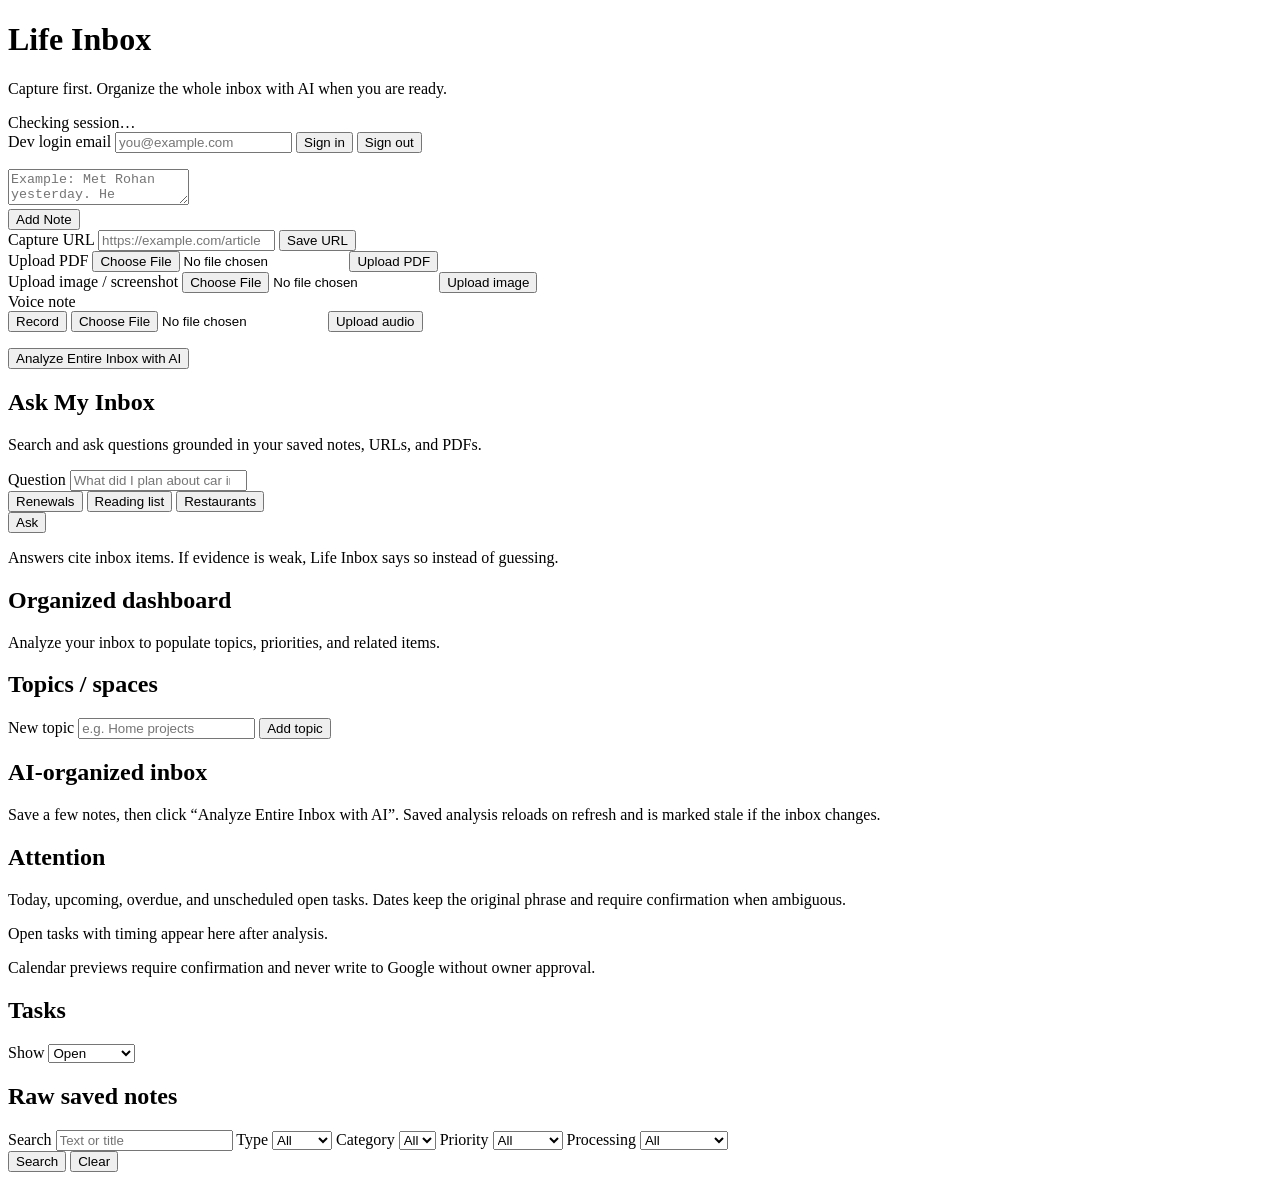
==== app/templates/index.html @ ea1e50b9 "Milestone 6: multi-user beta foundation with ownership and deploy docs Add users, session auth, owne" ====
<!doctype html>
<html>
<head>
  <meta charset="utf-8" />
  <meta name="viewport" content="width=device-width, initial-scale=1" />
  <title>Life Inbox</title>
  <link rel="stylesheet" href="/static/styles.css" />
</head>
<body>
  <div class="wrap">
    <h1>Life Inbox</h1>
    <p class="sub">Capture first. Organize the whole inbox with AI when you are ready.</p>
    <div class="auth-bar">
      <span id="authUser" class="muted">Checking session…</span>
      <form id="devLoginForm" class="auth-form" onsubmit="devLogin(event)">
        <label>
          Dev login email
          <input id="devLoginEmail" type="email" maxlength="200" placeholder="you@example.com" required />
        </label>
        <button type="submit" class="secondary">Sign in</button>
        <button type="button" class="secondary" onclick="logoutSession()">Sign out</button>
      </form>
      <p id="authStatus" class="status muted" role="status" aria-live="polite"></p>
    </div>

    <textarea id="noteText" placeholder="Example: Met Rohan yesterday. He recommended Atomic Habits. Need to order it this weekend. Also ask him about that Gurgaon restaurant."></textarea>
    <br />
    <button id="addNoteButton" type="button" onclick="addNote()">Add Note</button>
    <div class="url-capture">
      <label for="urlText">Capture URL</label>
      <input id="urlText" type="url" maxlength="2000" placeholder="https://example.com/article" />
      <button id="addUrlButton" type="button" class="secondary" onclick="addUrl()">Save URL</button>
    </div>
    <div class="pdf-capture">
      <label for="pdfFile">Upload PDF</label>
      <input id="pdfFile" type="file" accept="application/pdf,.pdf" />
      <button id="addPdfButton" type="button" class="secondary" onclick="addPdf()">Upload PDF</button>
    </div>
    <div class="image-capture">
      <label for="imageFile">Upload image / screenshot</label>
      <input id="imageFile" type="file" accept="image/png,image/jpeg,image/webp,image/gif,.png,.jpg,.jpeg,.webp,.gif" />
      <button id="addImageButton" type="button" class="secondary" onclick="addImage()">Upload image</button>
    </div>
    <div class="voice-capture">
      <label for="voiceFile">Voice note</label>
      <div class="voice-actions">
        <button id="recordVoiceButton" type="button" class="secondary" onclick="toggleVoiceRecording()">Record</button>
        <input id="voiceFile" type="file" accept="audio/*,video/webm,.webm,.wav,.mp3,.m4a,.ogg" />
        <button id="addVoiceButton" type="button" class="secondary" onclick="addVoice()">Upload audio</button>
      </div>
      <p id="voiceStatus" class="status muted" role="status" aria-live="polite"></p>
    </div>
    <button id="analyzeButton" type="button" class="secondary" onclick="analyzeInbox()">Analyze Entire Inbox with AI</button>
    <p id="noteStatus" class="status muted" role="status" aria-live="polite"></p>

    <h2>Ask My Inbox</h2>
    <p class="sub">Search and ask questions grounded in your saved notes, URLs, and PDFs.</p>
    <form id="askForm" class="ask-form" onsubmit="askInbox(event)">
      <label>
        Question
        <input id="askQuestion" type="search" maxlength="500" placeholder="What did I plan about car insurance?" required />
      </label>
      <div class="ask-examples">
        <button type="button" class="secondary" onclick="fillAskExample('What deadlines or renewals did I mention?')">Renewals</button>
        <button type="button" class="secondary" onclick="fillAskExample('What books or articles should I read?')">Reading list</button>
        <button type="button" class="secondary" onclick="fillAskExample('What restaurant recommendations do I have?')">Restaurants</button>
      </div>
      <button type="submit" id="askButton">Ask</button>
    </form>
    <p id="askStatus" class="status muted" role="status" aria-live="polite"></p>
    <div id="askOutput" class="panel ask-output">
      <span class="muted">Answers cite inbox items. If evidence is weak, Life Inbox says so instead of guessing.</span>
    </div>

    <h2>Organized dashboard</h2>
    <p id="dashboardStatus" class="status muted" role="status" aria-live="polite"></p>
    <div id="dashboard" class="dashboard">
      <span class="muted">Analyze your inbox to populate topics, priorities, and related items.</span>
    </div>

    <h2>Topics / spaces</h2>
    <form id="topicForm" class="topic-form" onsubmit="createTopic(event)">
      <label>
        New topic
        <input id="topicName" maxlength="80" placeholder="e.g. Home projects" required />
      </label>
      <button type="submit">Add topic</button>
    </form>
    <p id="topicStatus" class="status muted" role="status" aria-live="polite"></p>
    <div id="topics"></div>

    <h2>AI-organized inbox</h2>
    <p id="analysisStatus" class="status muted" role="status" aria-live="polite"></p>
    <div id="aiOutput" class="panel">
      <span class="muted">Save a few notes, then click “Analyze Entire Inbox with AI”. Saved analysis reloads on refresh and is marked stale if the inbox changes.</span>
    </div>

    <h2>Attention</h2>
    <p class="sub">Today, upcoming, overdue, and unscheduled open tasks. Dates keep the original phrase and require confirmation when ambiguous.</p>
    <p id="briefingStatus" class="status muted" role="status" aria-live="polite"></p>
    <div id="briefing" class="panel">
      <span class="muted">Open tasks with timing appear here after analysis.</span>
    </div>
    <div id="attention" class="dashboard"></div>
    <p id="calendarStatus" class="status muted" role="status" aria-live="polite"></p>
    <div id="calendarPreview" class="panel">
      <span class="muted">Calendar previews require confirmation and never write to Google without owner approval.</span>
    </div>

    <h2>Tasks</h2>
    <div class="task-toolbar">
      <label for="taskStatusFilter">Show</label>
      <select id="taskStatusFilter" onchange="changeTaskStatusFilter()">
        <option value="open">Open</option>
        <option value="completed">Completed</option>
        <option value="dismissed">Dismissed</option>
      </select>
    </div>
    <p id="taskStatus" class="status muted" role="status" aria-live="polite"></p>
    <div id="tasks"></div>

    <h2>Raw saved notes</h2>
    <form id="itemSearchForm" class="search-toolbar" onsubmit="applyItemFilters(event)">
      <label>
        Search
        <input id="itemSearch" type="search" maxlength="200" placeholder="Text or title" />
      </label>
      <label>
        Type
        <select id="itemTypeFilter">
          <option value="">All</option>
          <option value="text">Text</option>
          <option value="url">URL</option>
          <option value="pdf">PDF</option>
          <option value="image">Image</option>
          <option value="voice">Voice</option>
        </select>
      </label>
      <label>
        Category
        <select id="categoryFilter">
          <option value="">All</option>
        </select>
      </label>
      <label>
        Priority
        <select id="priorityFilter">
          <option value="">All</option>
          <option value="High">High</option>
          <option value="Medium">Medium</option>
          <option value="Low">Low</option>
        </select>
      </label>
      <label>
        Processing
        <select id="processingStatusFilter">
          <option value="">All</option>
          <option value="ready">Ready</option>
          <option value="processing">Processing</option>
          <option value="failed">Failed</option>
        </select>
      </label>
      <div class="search-actions">
        <button type="submit">Search</button>
        <button type="button" class="secondary" onclick="clearItemFilters()">Clear</button>
      </div>
    </form>
    <p id="searchStatus" class="status muted" role="status" aria-live="polite"></p>
    <div id="notes"></div>
  </div>

  <script src="/static/app.js"></script>
</body>
</html>
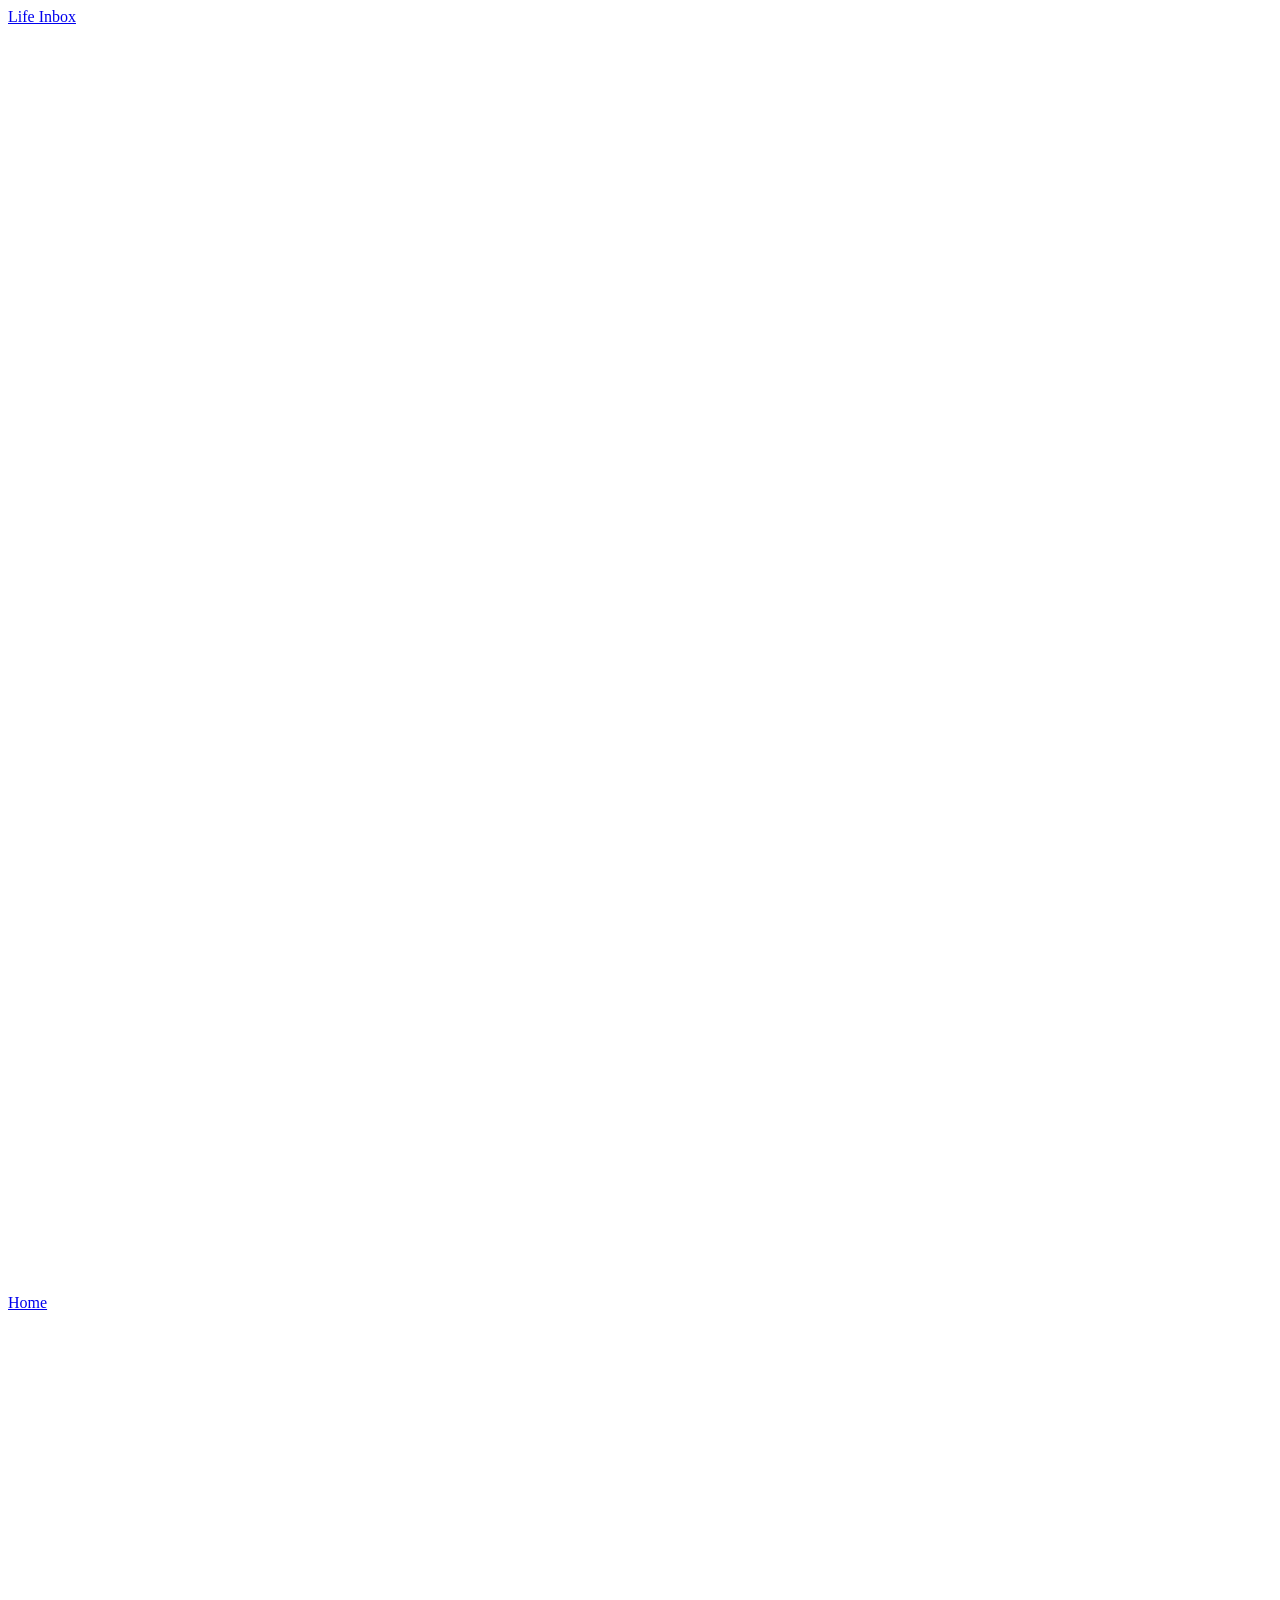
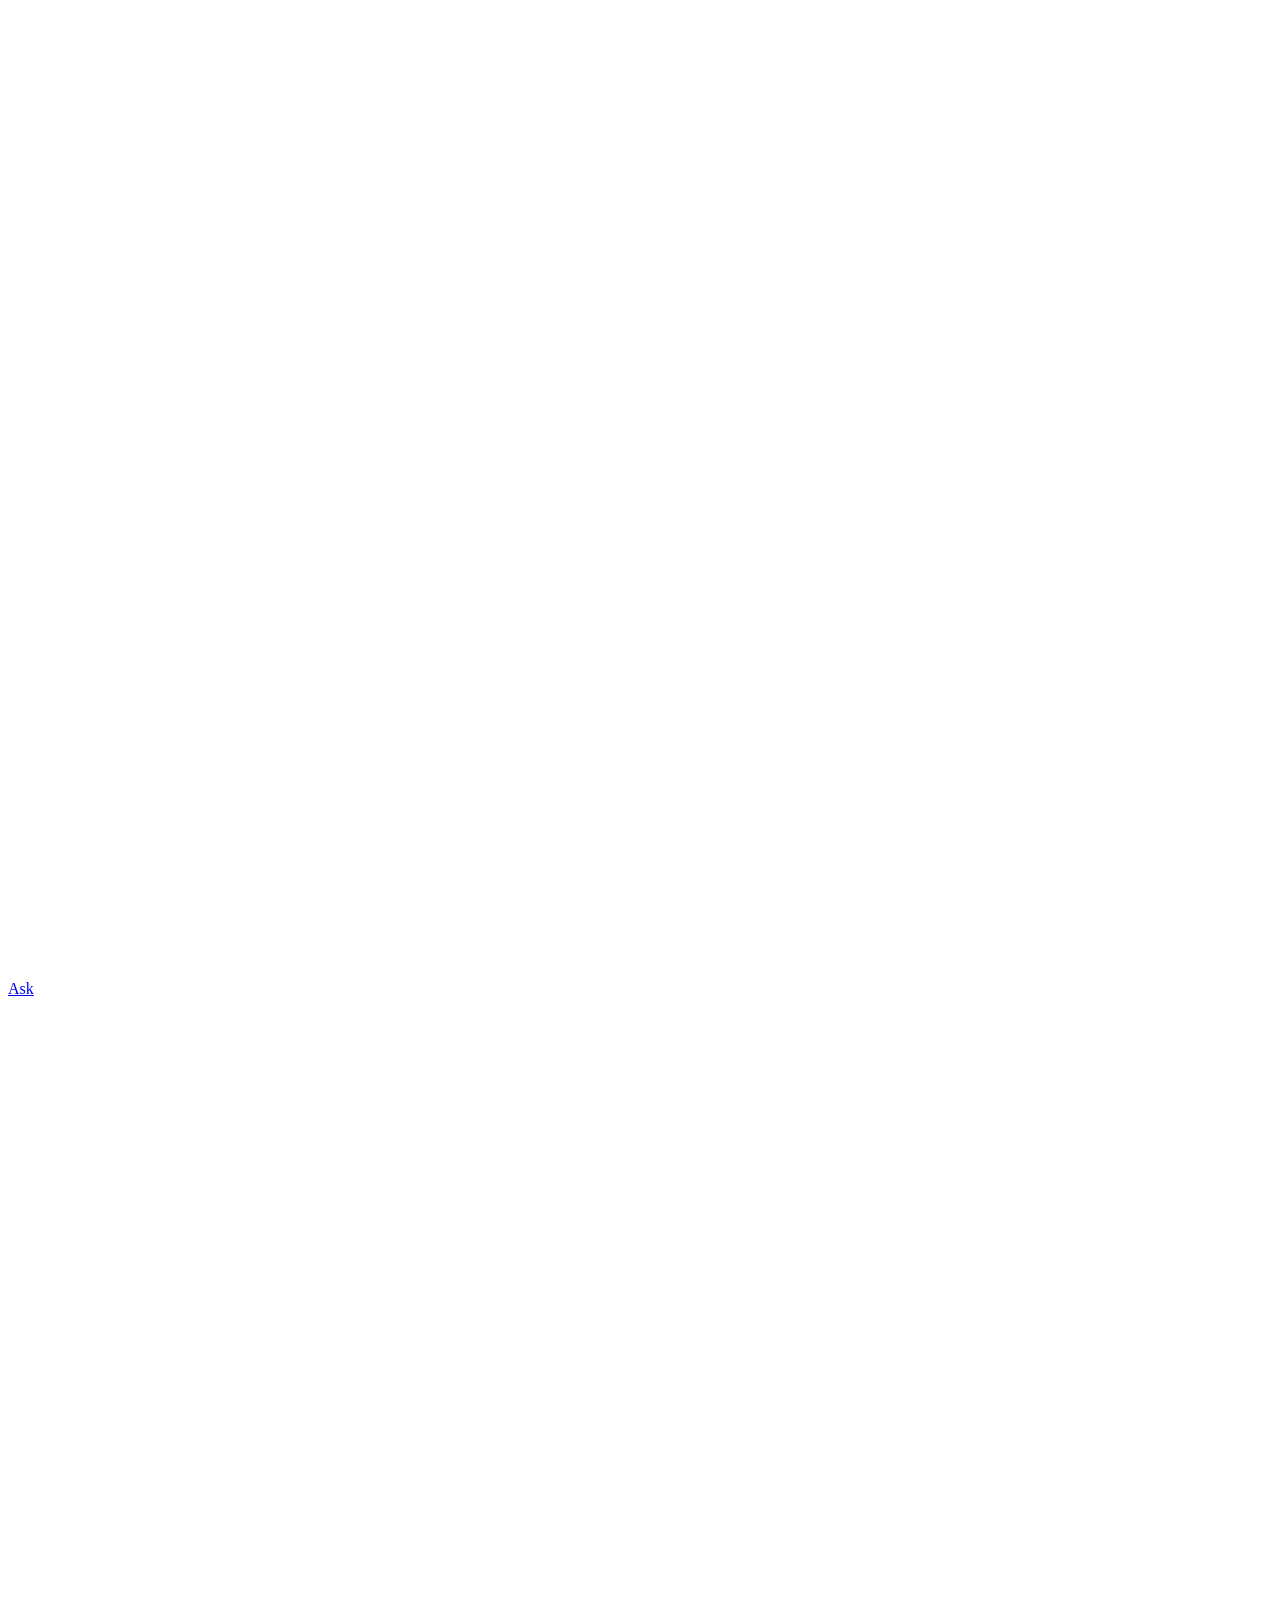
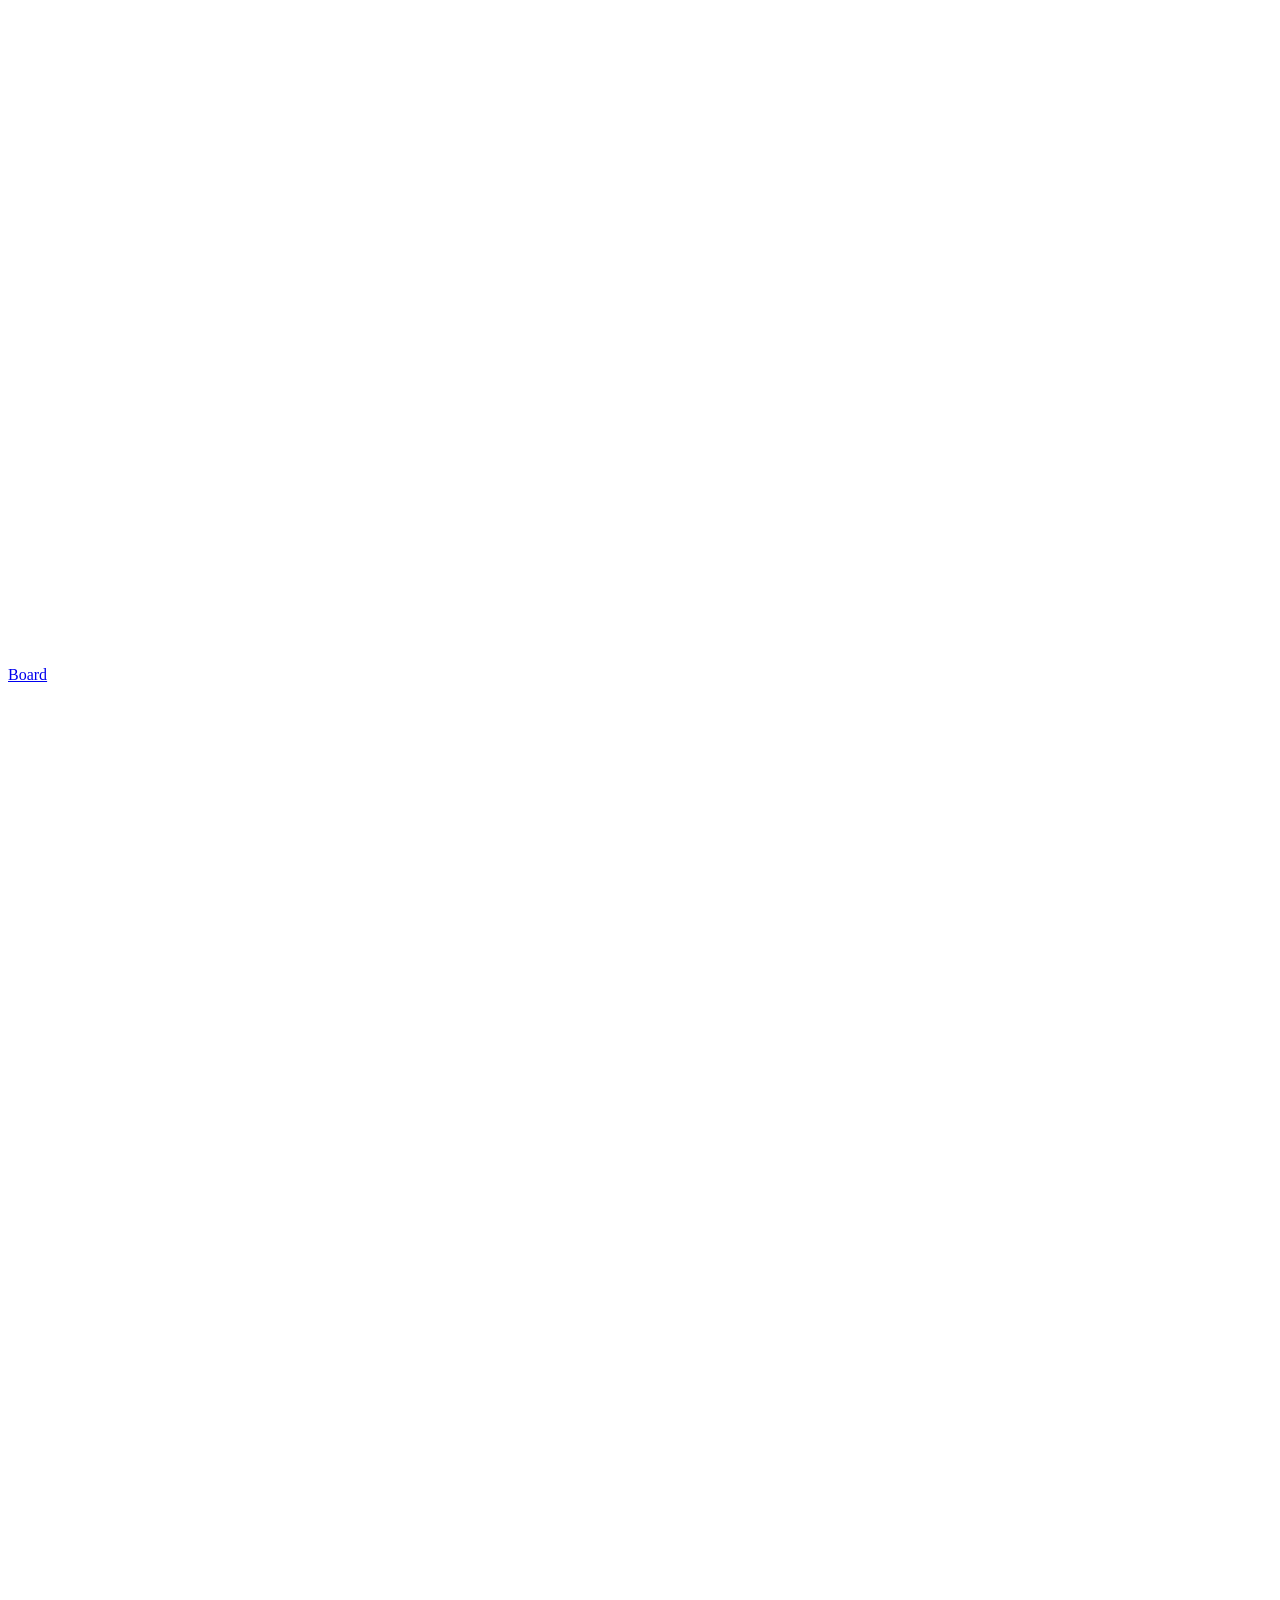
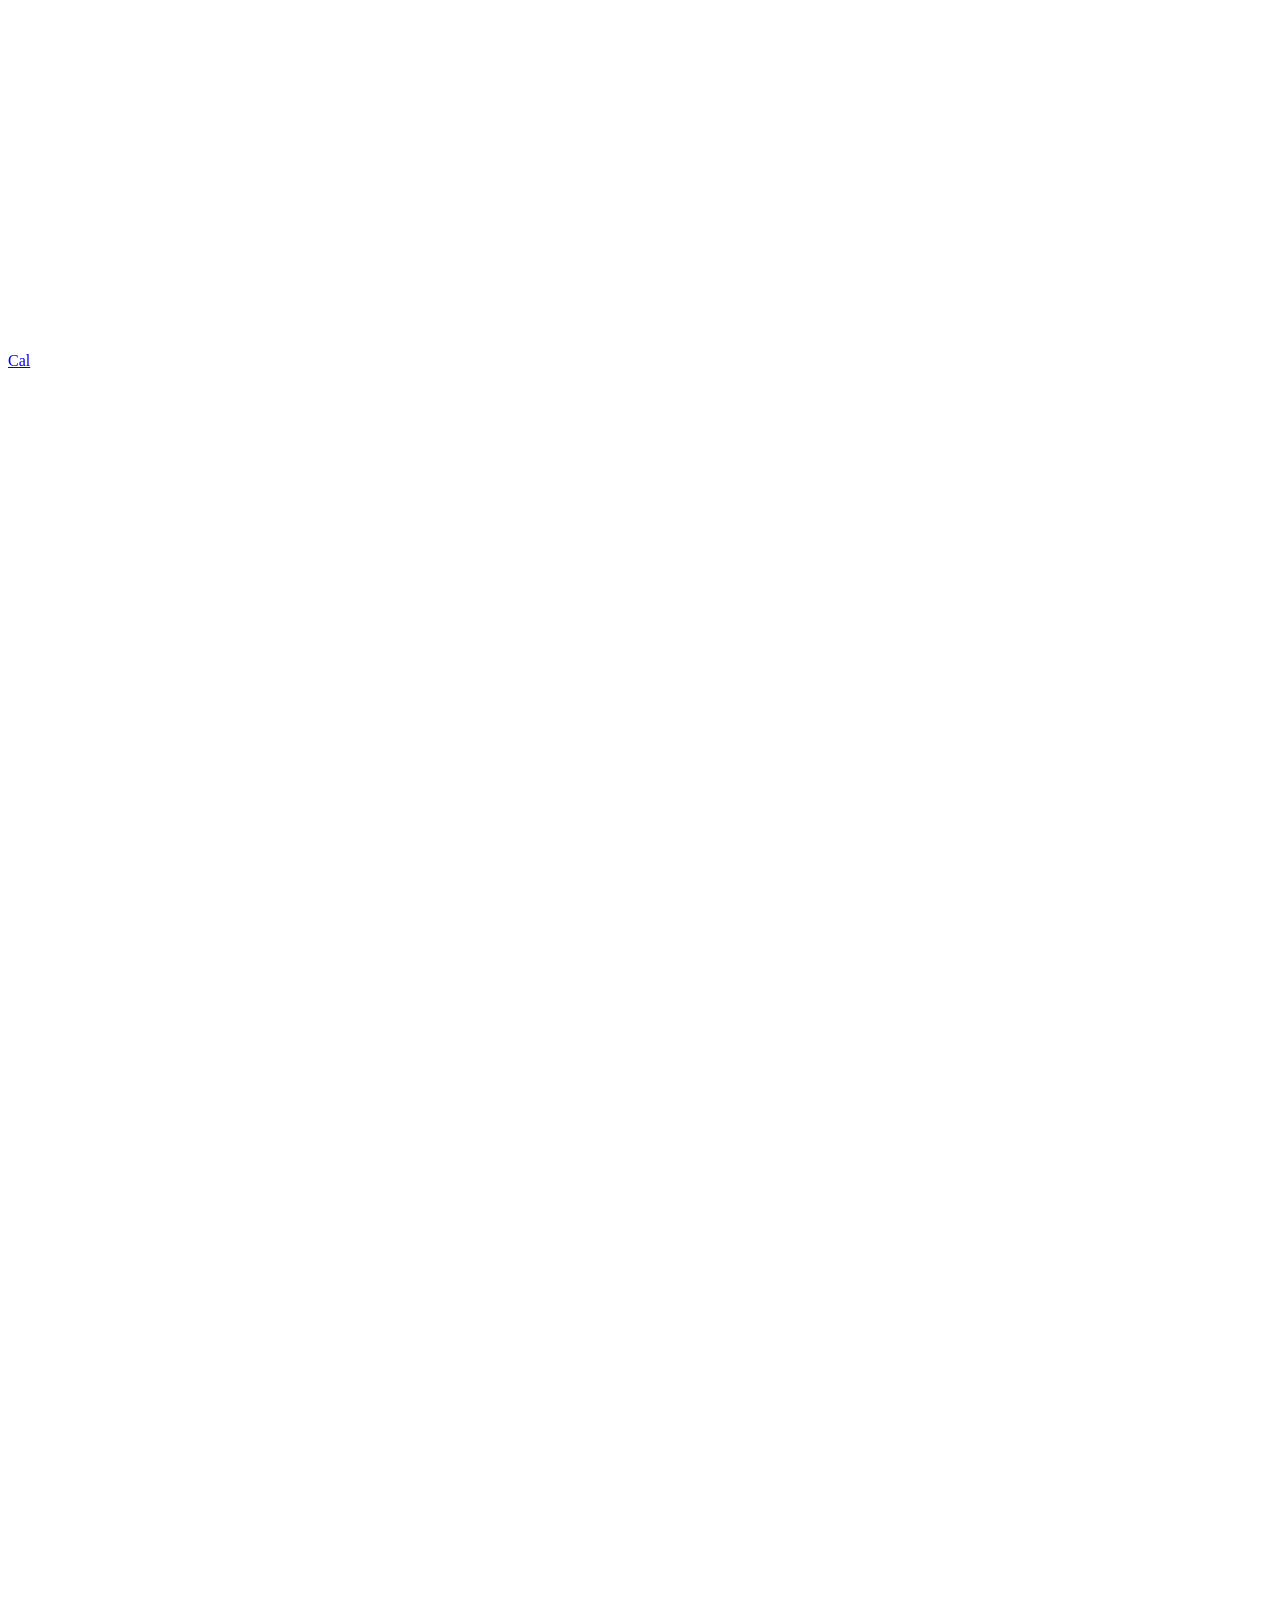
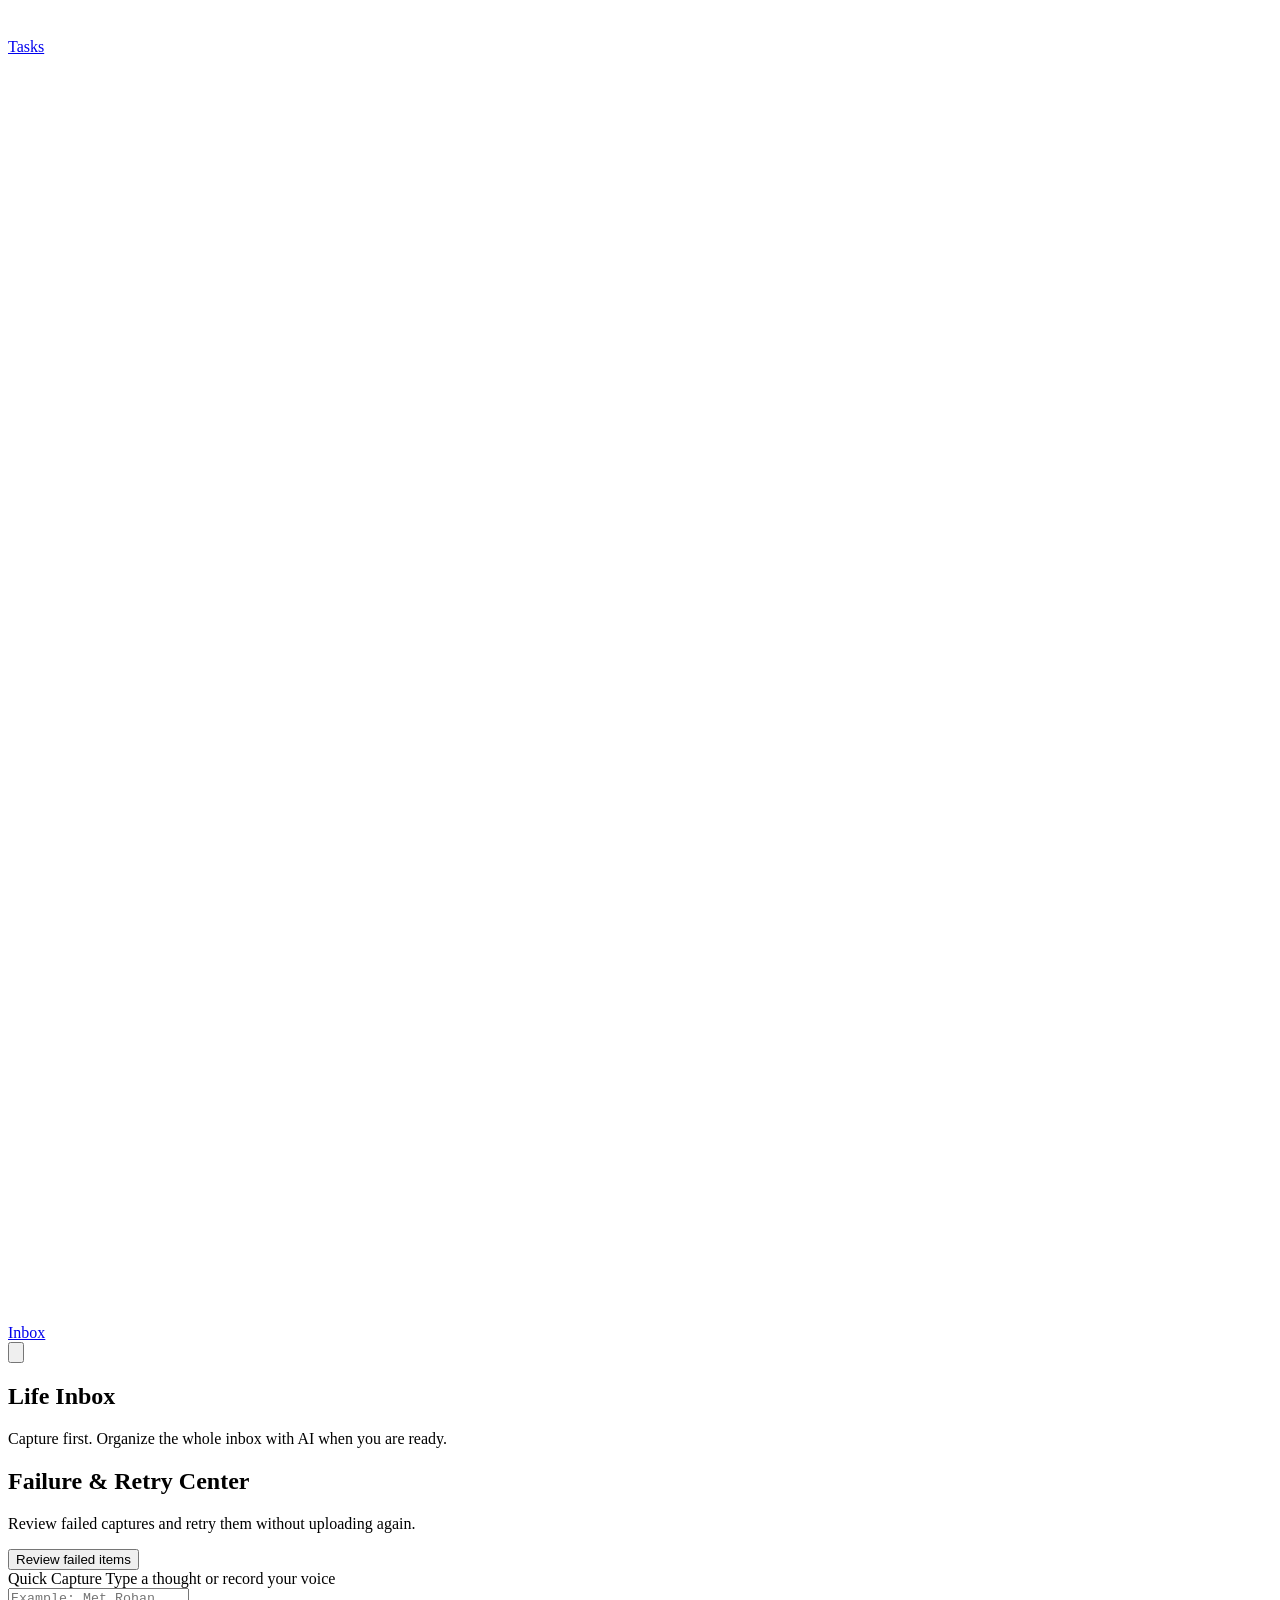
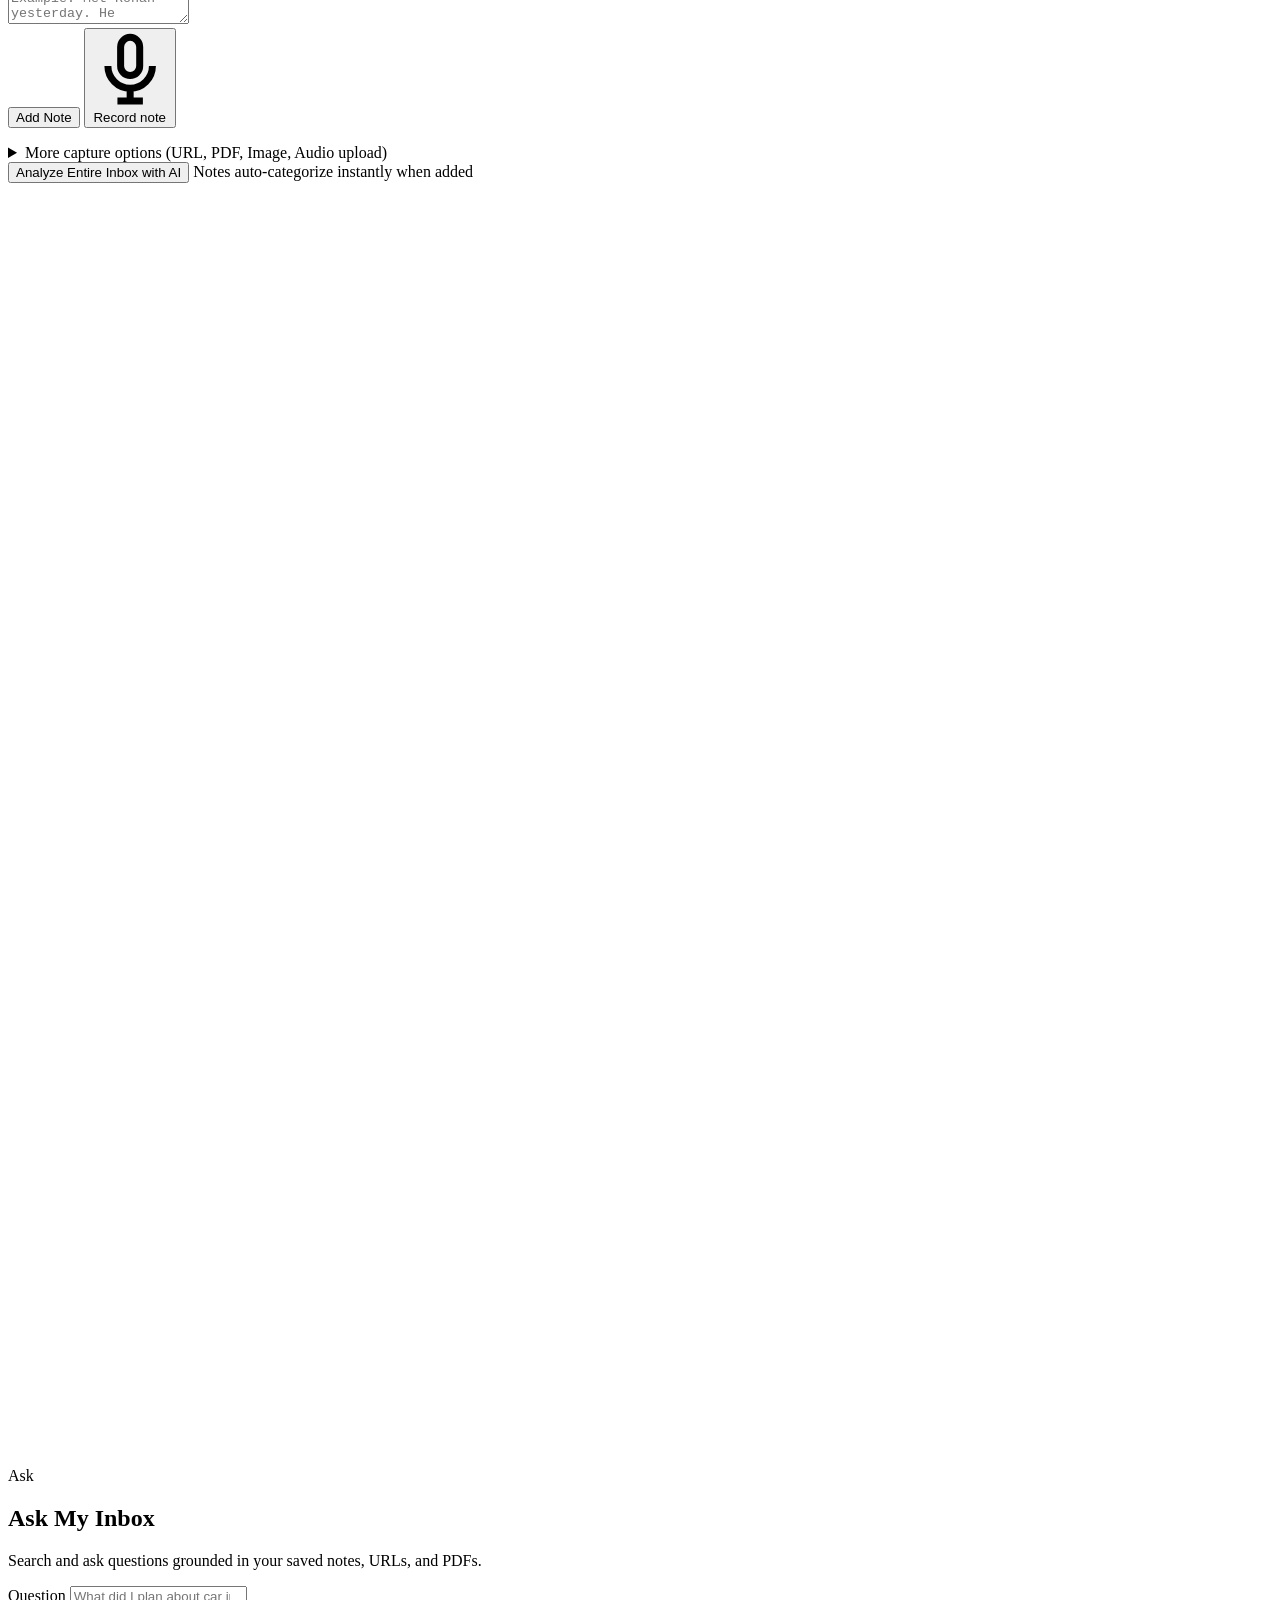
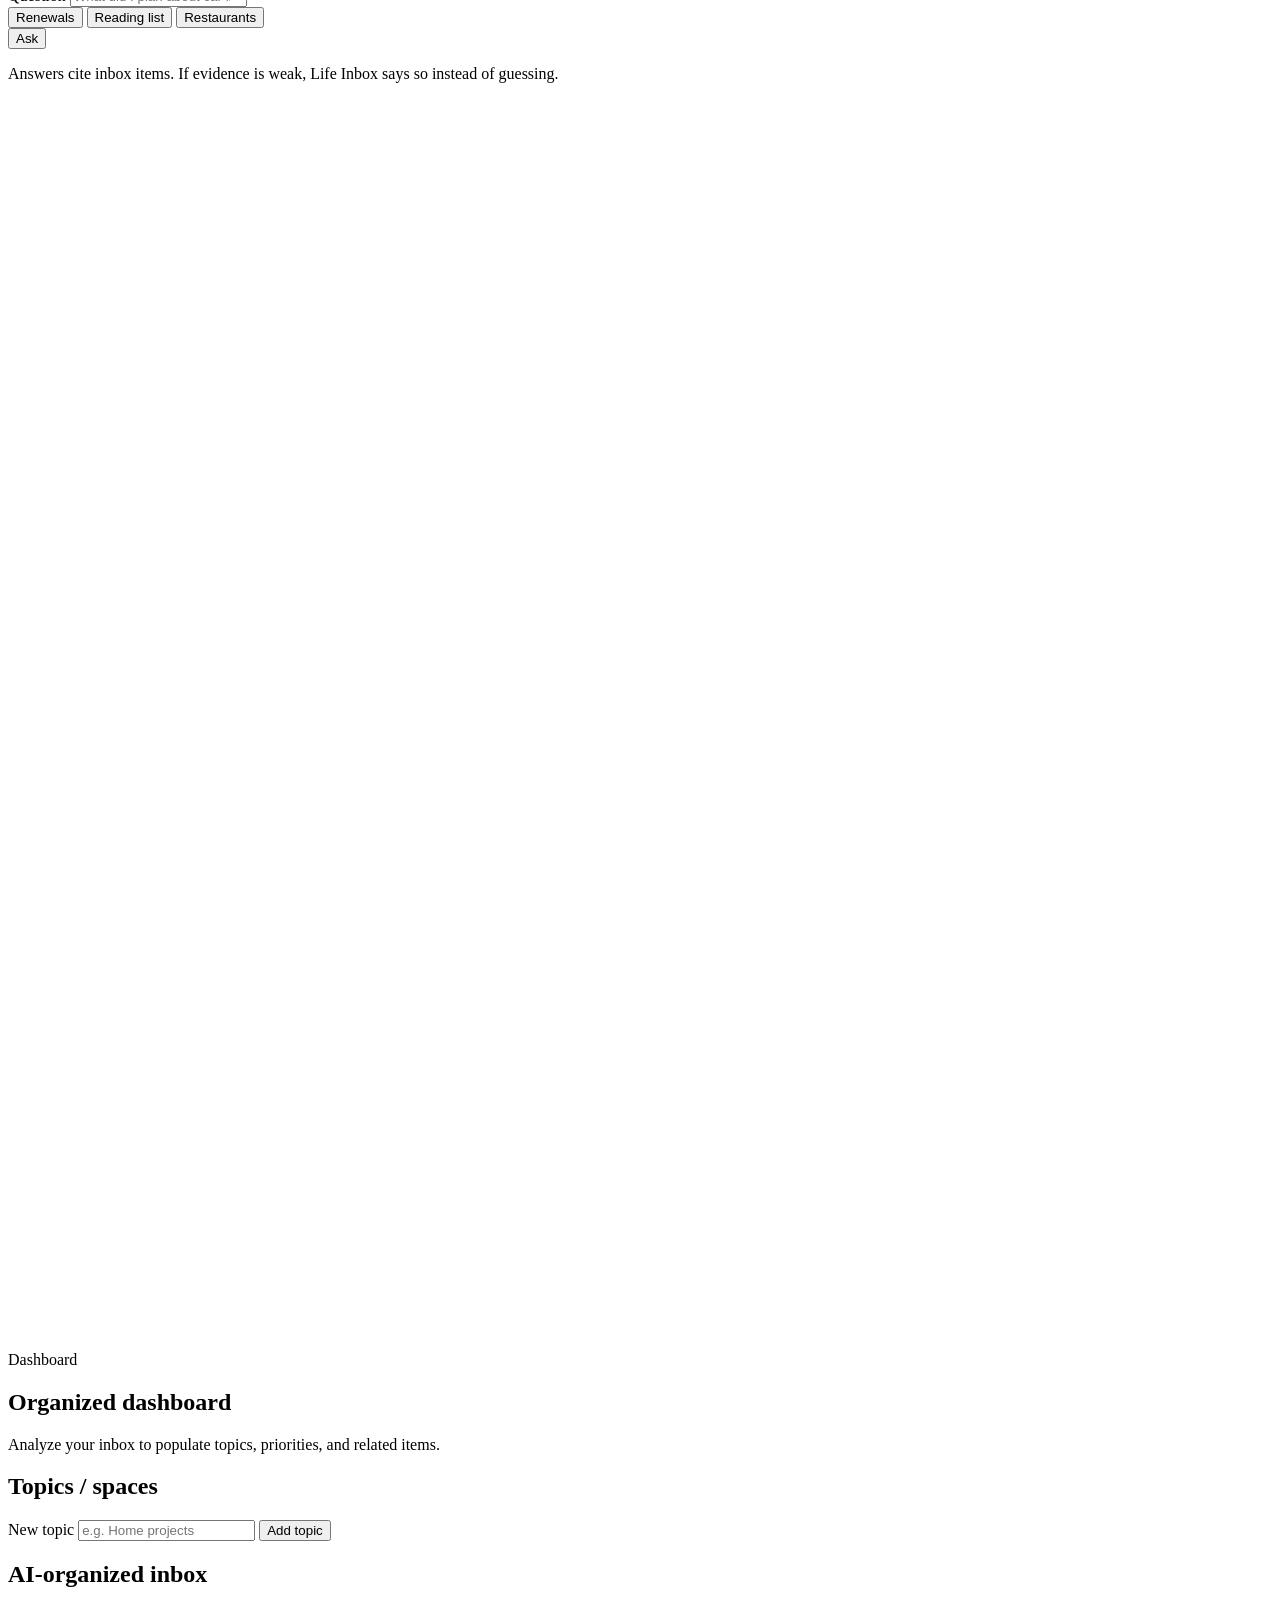
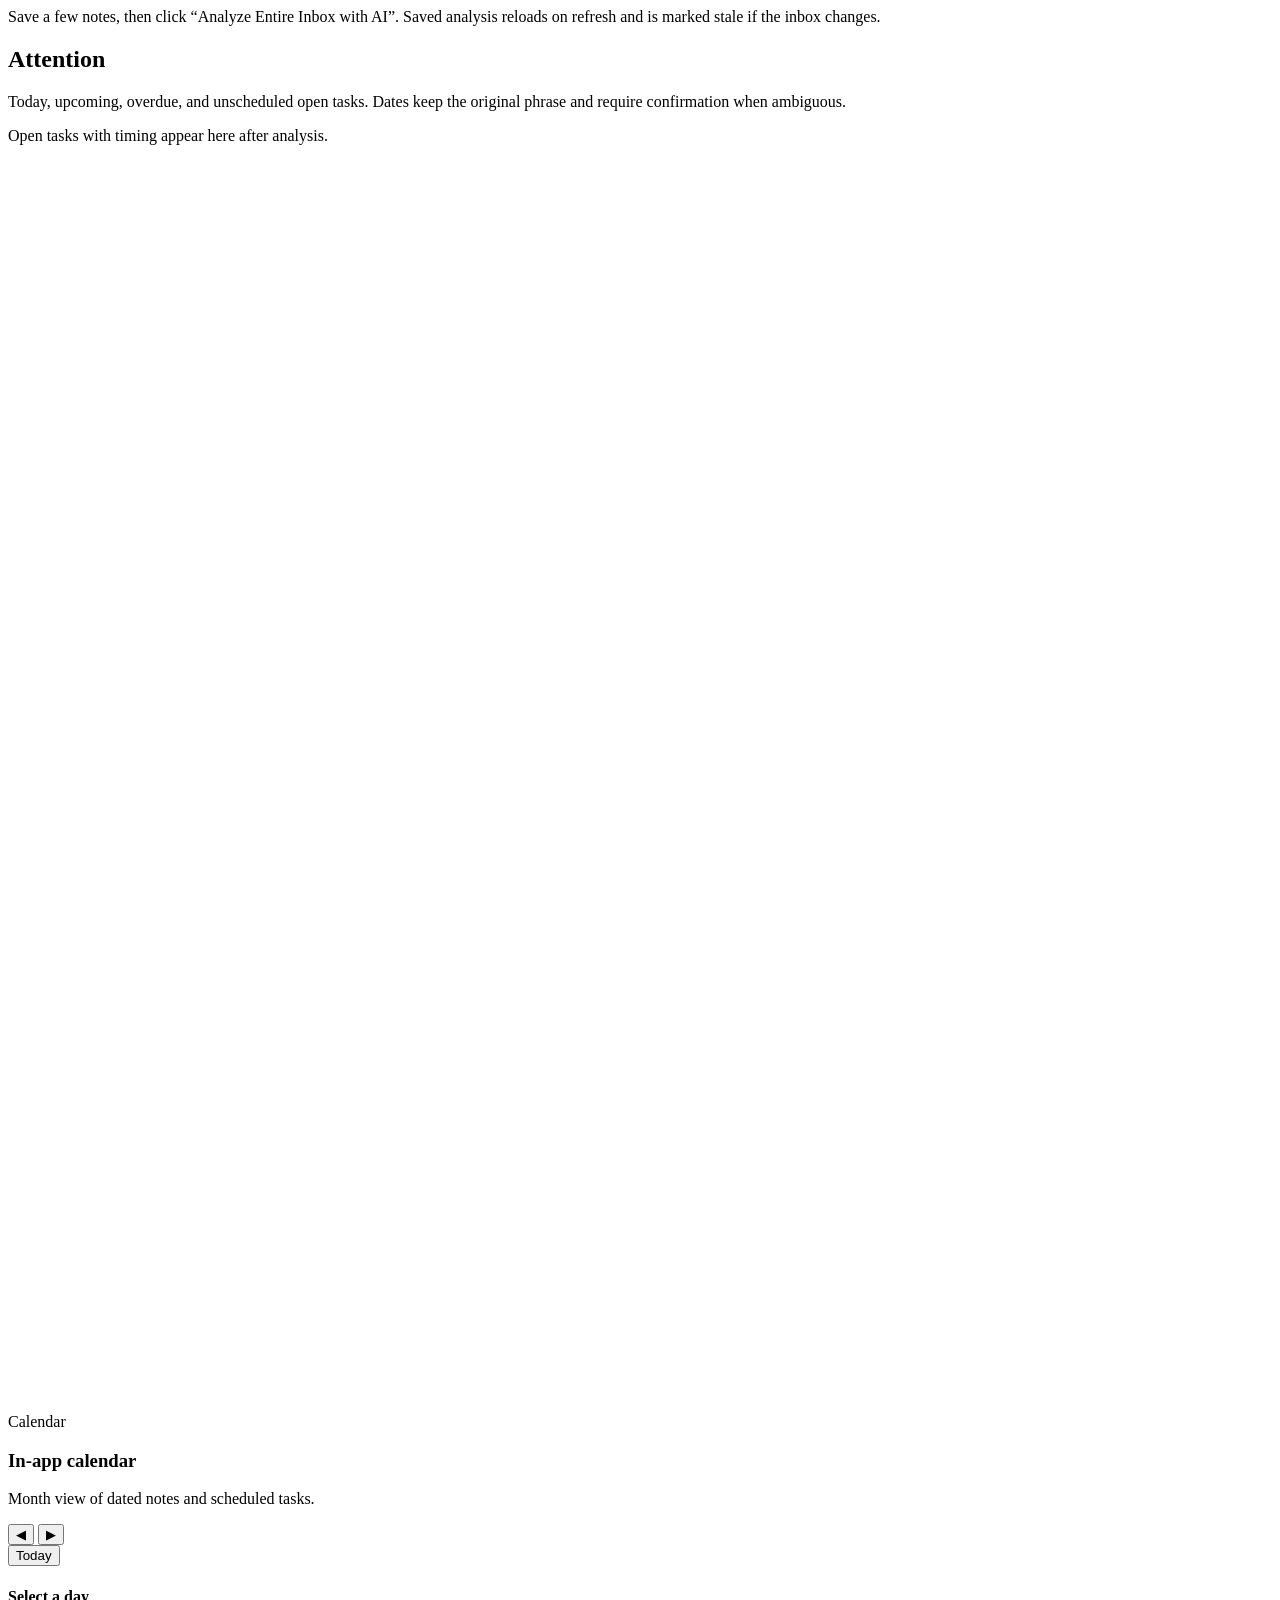
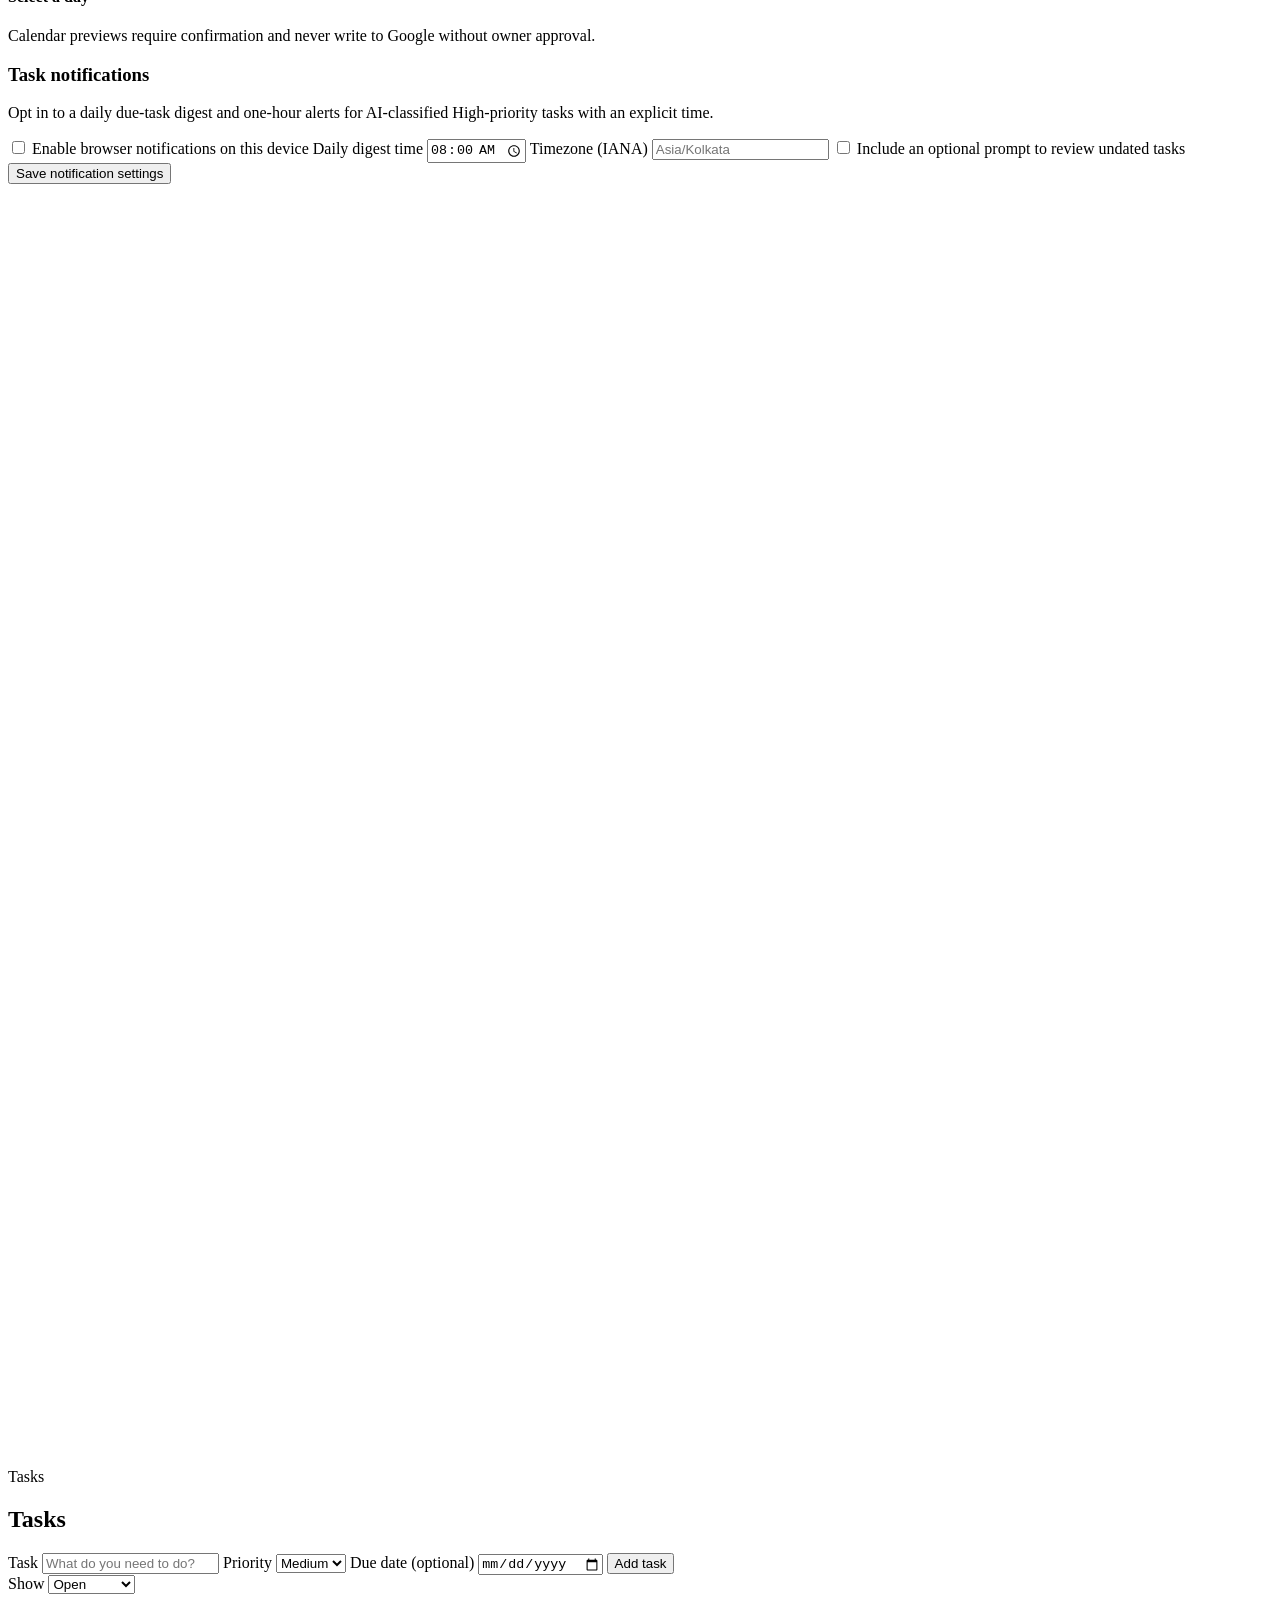
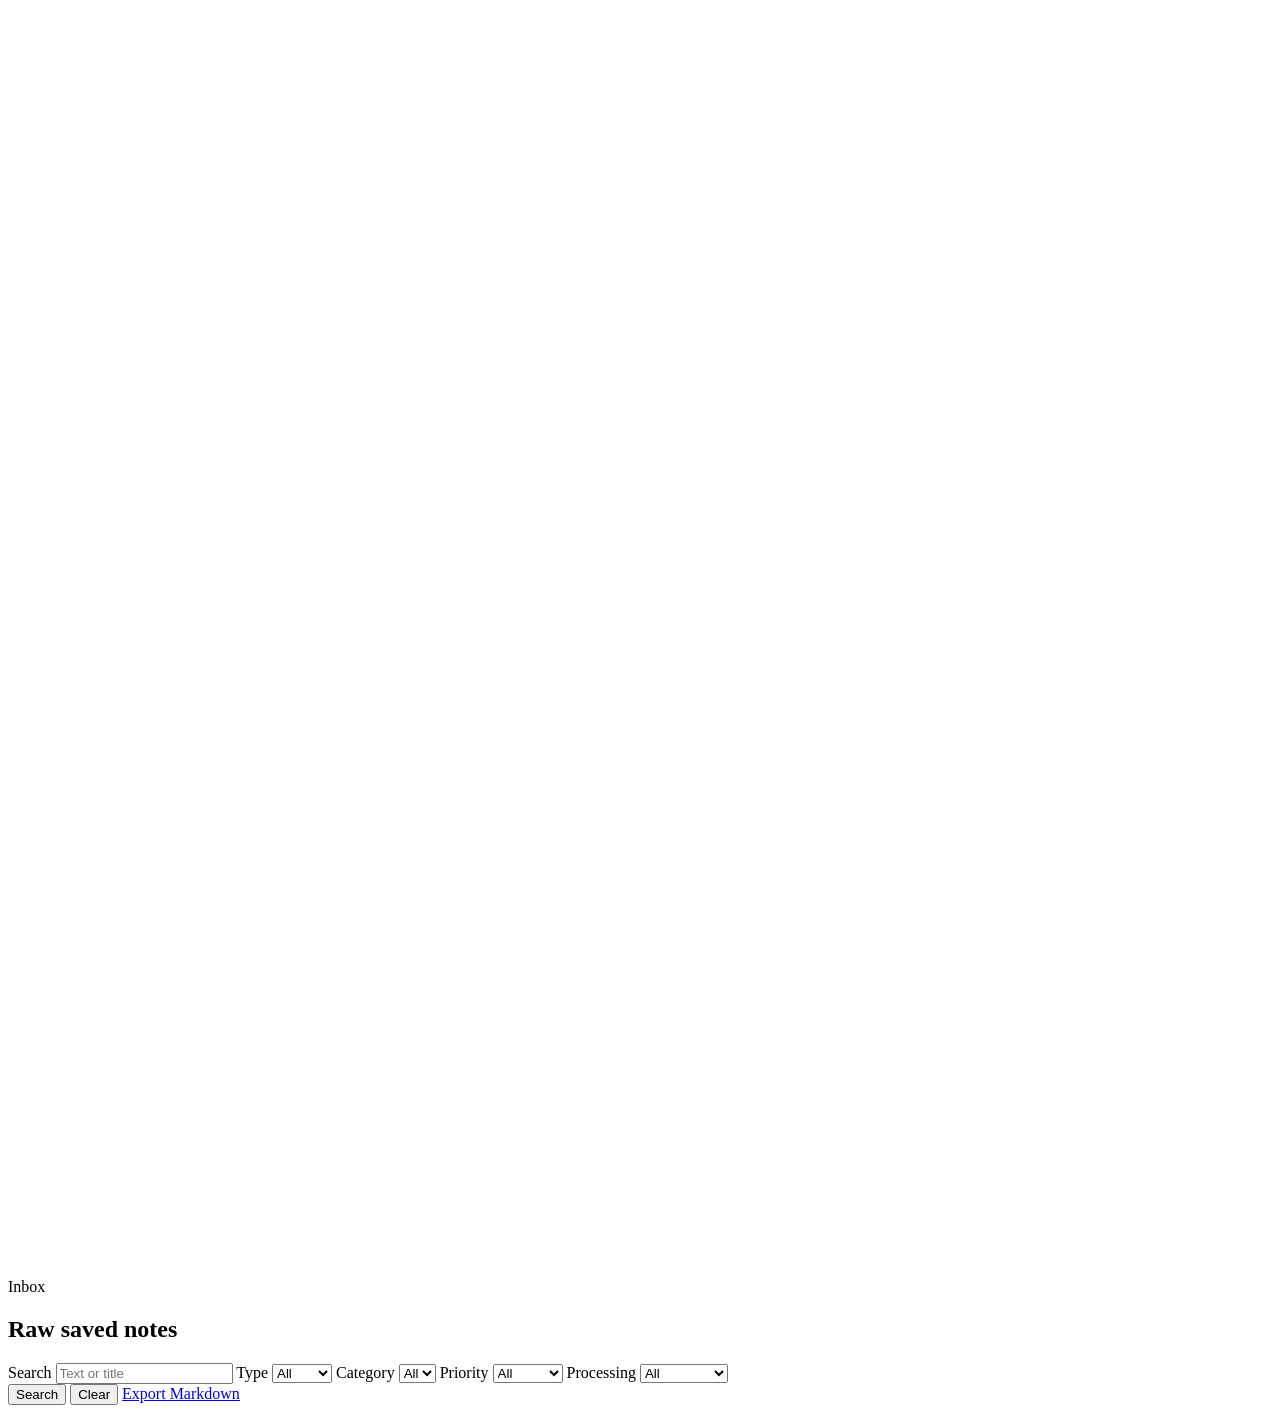
==== commit bc78f204: "fix(isolation): enforce user scoping, prune deleted notes from analysis, and sync calendar - Fix sil" ====
--- a/app/templates/index.html
+++ b/app/templates/index.html
@@ -4,56 +4,179 @@
   <meta charset="utf-8" />
   <meta name="viewport" content="width=device-width, initial-scale=1" />
   <title>Life Inbox</title>
-  <link rel="stylesheet" href="/static/styles.css" />
+  <link rel="stylesheet" href="/static/styles.css?v=20261030_raildiag" />
 </head>
-<body>
+<body class="has-rail">
+  <nav class="app-rail" aria-label="Life Inbox sections">
+    <a class="app-rail-brand" href="#homeTop">Life Inbox</a>
+    <a class="app-rail-link" href="#homeTop" title="Home" aria-label="Home">
+      <svg viewBox="0 0 24 24" fill="none" stroke-width="2.3"><path d="M3 11l9-8 9 8M5 10v10h14V10" /></svg>
+      <span class="app-rail-label">Home</span>
+    </a>
+    <a class="app-rail-link" href="#askSection" title="Ask" aria-label="Ask">
+      <svg viewBox="0 0 24 24" fill="none" stroke-width="2.3"><circle cx="12" cy="12" r="9" /><path d="M9.5 9a2.5 2.5 0 015 .5c0 1.5-2 1.7-2.5 3M12 17h.01" /></svg>
+      <span class="app-rail-label">Ask</span>
+    </a>
+    <a class="app-rail-link" href="#dashboardSection" title="Dashboard" aria-label="Dashboard">
+      <svg viewBox="0 0 24 24" fill="none" stroke-width="2.3"><rect x="3" y="3" width="8" height="8" /><rect x="13" y="3" width="8" height="5" /><rect x="13" y="12" width="8" height="9" /><rect x="3" y="15" width="8" height="6" /></svg>
+      <span class="app-rail-label">Board</span>
+    </a>
+    <a class="app-rail-link" href="#calendarSection" title="Calendar" aria-label="Calendar">
+      <svg viewBox="0 0 24 24" fill="none" stroke-width="2.3"><rect x="3" y="5" width="18" height="16" /><path d="M3 10h18M8 3v4M16 3v4" /></svg>
+      <span class="app-rail-label">Cal</span>
+    </a>
+    <a class="app-rail-link" href="#tasksSection" title="Tasks" aria-label="Tasks">
+      <svg viewBox="0 0 24 24" fill="none" stroke-width="2.3"><path d="M9 11l3 3 8-8M3 12a9 9 0 1018 0 9 9 0 00-18 0z" /></svg>
+      <span class="app-rail-label">Tasks</span>
+    </a>
+    <a class="app-rail-link" href="#rawSavedNotesHeading" title="Inbox" aria-label="Inbox">
+      <svg viewBox="0 0 24 24" fill="none" stroke-width="2.3"><path d="M3 12h5l2 3h4l2-3h5M5 5h14l2 7v7H3v-7z" /></svg>
+      <span class="app-rail-label">Inbox</span>
+    </a>
+  </nav>
+
+  <div class="account-menu">
+    <button type="button" id="accountMenuToggle" class="account-icon-btn" aria-haspopup="true" aria-expanded="false" aria-controls="accountMenuPanel" aria-label="Account menu" onclick="toggleAccountMenu()">
+      <svg viewBox="0 0 24 24" fill="none" stroke="currentColor" stroke-width="2.2" aria-hidden="true"><circle cx="12" cy="8" r="4" /><path d="M4 20c0-4.4 3.6-7 8-7s8 2.6 8 7" /></svg>
+    </button>
+    <div id="accountMenuPanel" class="account-menu-panel" hidden>
+      <div class="auth-row">
+        <span id="authUser" class="muted">Checking session…</span>
+        <span class="auth-actions">
+          <button type="button" class="secondary" onclick="logoutSession()">Sign out</button>
+          <button type="button" class="secondary" onclick="logoutAllSessions()">Sign out everywhere</button>
+        </span>
+      </div>
+      <details class="account-settings">
+        <summary>Change password</summary>
+        <form id="changePasswordForm" class="auth-form" onsubmit="changePassword(event)">
+          <label>
+            Current password
+            <input id="currentPassword" type="password" autocomplete="current-password" maxlength="128" required />
+          </label>
+          <label>
+            New password (10+ characters)
+            <input id="newPassword" type="password" autocomplete="new-password" minlength="10" maxlength="128" required />
+          </label>
+          <label>
+            Confirm new password
+            <input id="newPasswordConfirm" type="password" autocomplete="new-password" maxlength="128" required />
+          </label>
+          <button type="submit" class="secondary" id="changePasswordButton">Update password</button>
+        </form>
+      </details>
+      <p id="authStatus" class="status muted" role="status" aria-live="polite"></p>
+    </div>
+  </div>
+
   <div class="wrap">
-    <h1>Life Inbox</h1>
+    <section class="zone zone--home">
+    <h1 id="homeTop">Life Inbox</h1>
     <p class="sub">Capture first. Organize the whole inbox with AI when you are ready.</p>
-    <div class="auth-bar">
-      <span id="authUser" class="muted">Checking session…</span>
-      <form id="devLoginForm" class="auth-form" onsubmit="devLogin(event)">
-        <label>
-          Dev login email
-          <input id="devLoginEmail" type="email" maxlength="200" placeholder="you@example.com" required />
-        </label>
-        <button type="submit" class="secondary">Sign in</button>
-        <button type="button" class="secondary" onclick="logoutSession()">Sign out</button>
-      </form>
-      <p id="authStatus" class="status muted" role="status" aria-live="polite"></p>
-    </div>
-
-    <textarea id="noteText" placeholder="Example: Met Rohan yesterday. He recommended Atomic Habits. Need to order it this weekend. Also ask him about that Gurgaon restaurant."></textarea>
-    <br />
-    <button id="addNoteButton" type="button" onclick="addNote()">Add Note</button>
-    <div class="url-capture">
-      <label for="urlText">Capture URL</label>
-      <input id="urlText" type="url" maxlength="2000" placeholder="https://example.com/article" />
-      <button id="addUrlButton" type="button" class="secondary" onclick="addUrl()">Save URL</button>
-    </div>
-    <div class="pdf-capture">
-      <label for="pdfFile">Upload PDF</label>
-      <input id="pdfFile" type="file" accept="application/pdf,.pdf" />
-      <button id="addPdfButton" type="button" class="secondary" onclick="addPdf()">Upload PDF</button>
-    </div>
-    <div class="image-capture">
-      <label for="imageFile">Upload image / screenshot</label>
-      <input id="imageFile" type="file" accept="image/png,image/jpeg,image/webp,image/gif,.png,.jpg,.jpeg,.webp,.gif" />
-      <button id="addImageButton" type="button" class="secondary" onclick="addImage()">Upload image</button>
-    </div>
-    <div class="voice-capture">
-      <label for="voiceFile">Voice note</label>
-      <div class="voice-actions">
-        <button id="recordVoiceButton" type="button" class="secondary" onclick="toggleVoiceRecording()">Record</button>
-        <input id="voiceFile" type="file" accept="audio/*,video/webm,.webm,.wav,.mp3,.m4a,.ogg" />
-        <button id="addVoiceButton" type="button" class="secondary" onclick="addVoice()">Upload audio</button>
-      </div>
-      <p id="voiceStatus" class="status muted" role="status" aria-live="polite"></p>
-    </div>
-    <button id="analyzeButton" type="button" class="secondary" onclick="analyzeInbox()">Analyze Entire Inbox with AI</button>
-    <p id="noteStatus" class="status muted" role="status" aria-live="polite"></p>
-
-    <h2>Ask My Inbox</h2>
+
+    <section id="notificationPrompt" class="notification-prompt" hidden
+             aria-labelledby="notificationPromptHeading">
+      <div>
+        <h2 id="notificationPromptHeading">Turn on task notifications</h2>
+        <p id="notificationPromptMessage">
+          Get a daily reminder for tasks due today and an extra alert for eligible High-priority tasks.
+        </p>
+      </div>
+      <button id="enableNotificationPrompt" type="button"
+              onclick="enableNotificationsFromPrompt(event)">
+        Enable notifications
+      </button>
+    </section>
+
+    <section id="failureCenter" class="failure-center" aria-labelledby="failureCenterHeading">
+      <div>
+        <h2 id="failureCenterHeading">Failure &amp; Retry Center</h2>
+        <p class="sub">Review failed captures and retry them without uploading again.</p>
+      </div>
+      <button type="button" class="secondary" onclick="showFailedItems()">Review failed items</button>
+    </section>
+
+    <div class="capture-card">
+      <div class="capture-header">
+        <label for="noteText" class="capture-title">Quick Capture</label>
+        <span class="capture-sub">Type a thought or record your voice</span>
+      </div>
+      <textarea id="noteText" placeholder="Example: Met Rohan yesterday. He recommended Atomic Habits. Need to order it this weekend. Also ask him about that Gurgaon restaurant."></textarea>
+      <div class="note-input-actions">
+        <button id="addNoteButton" type="button" class="primary-btn" onclick="addNote()">Add Note</button>
+        <button id="micVoiceButton" type="button" class="mic-button idle" onclick="toggleVoiceRecording()" title="Record voice note" aria-label="Record voice note">
+          <span class="mic-icon" id="micIcon"><svg viewBox="0 0 24 24" fill="none" stroke="currentColor" stroke-width="2.2" aria-hidden="true"><rect x="9" y="2" width="6" height="12" rx="3"/><path d="M5 11a7 7 0 0014 0M12 18v4M8 22h8"/></svg></span>
+          <span class="mic-pulse" id="micPulse" style="display:none;"></span>
+          <span class="mic-timer" id="micTimer" style="display:none;">00:00</span>
+          <span class="mic-spinner" id="micSpinner" style="display:none;"></span>
+          <span class="mic-label" id="micLabel">Record note</span>
+        </button>
+      </div>
+      <p id="micVoiceStatus" class="status muted" role="status" aria-live="polite"></p>
+
+      <details class="more-capture-drawer">
+        <summary>More capture options (URL, PDF, Image, Audio upload)</summary>
+        <div class="more-capture-grid">
+          <div class="url-capture">
+            <label for="urlText">Capture URL</label>
+            <div class="inline-input-row">
+              <input id="urlText" type="url" maxlength="2000" placeholder="https://example.com/article" />
+              <button id="addUrlButton" type="button" class="secondary" onclick="addUrl()">Save URL</button>
+            </div>
+          </div>
+          <div class="pdf-capture">
+            <label for="pdfFile">Upload PDF</label>
+            <div class="inline-input-row">
+              <span class="file-picker">
+                <input id="pdfFile" type="file" accept="application/pdf,.pdf" class="file-picker-input" />
+                <span class="file-picker-btn">Choose file</span>
+                <span class="file-picker-name">No file chosen</span>
+              </span>
+              <button id="addPdfButton" type="button" class="secondary" onclick="addPdf()">Upload</button>
+            </div>
+          </div>
+          <div class="image-capture">
+            <label for="imageFile">Upload image / screenshot</label>
+            <div class="inline-input-row">
+              <span class="file-picker">
+                <input id="imageFile" type="file" accept="image/png,image/jpeg,image/webp,image/gif,.png,.jpg,.jpeg,.webp,.gif" class="file-picker-input" />
+                <span class="file-picker-btn">Choose file</span>
+                <span class="file-picker-name">No file chosen</span>
+              </span>
+              <button id="addImageButton" type="button" class="secondary" onclick="addImage()">Upload</button>
+            </div>
+          </div>
+          <div class="voice-capture">
+            <label for="voiceFile">Upload audio file</label>
+            <div class="voice-actions">
+              <button id="recordVoiceButton" type="button" class="secondary" style="display:none;" onclick="toggleVoiceRecording()">Record</button>
+              <span class="file-picker">
+                <input id="voiceFile" type="file" accept="audio/*,video/webm,.webm,.wav,.mp3,.m4a,.ogg" class="file-picker-input" />
+                <span class="file-picker-btn">Choose file</span>
+                <span class="file-picker-name">No file chosen</span>
+              </span>
+              <button id="addVoiceButton" type="button" class="secondary" onclick="addVoice()">Upload audio</button>
+            </div>
+            <p id="voiceStatus" class="status muted" role="status" aria-live="polite"></p>
+          </div>
+        </div>
+      </details>
+    </div>
+
+    <div class="analyze-bar">
+      <button id="analyzeButton" type="button" class="secondary" onclick="analyzeInbox()">Analyze Entire Inbox with AI</button>
+      <span class="auto-analyze-hint">Notes auto-categorize instantly when added</span>
+      <p id="noteStatus" class="status muted" role="status" aria-live="polite"></p>
+    </div>
+
+    </section>
+
+    <section class="zone zone--ask">
+      <span class="zone-tab">
+        <svg viewBox="0 0 24 24" fill="none" stroke-width="2.3"><circle cx="12" cy="12" r="9" /><path d="M9.5 9a2.5 2.5 0 015 .5c0 1.5-2 1.7-2.5 3M12 17h.01" /></svg>
+        Ask
+      </span>
+    <h2 id="askSection">Ask My Inbox</h2>
     <p class="sub">Search and ask questions grounded in your saved notes, URLs, and PDFs.</p>
     <form id="askForm" class="ask-form" onsubmit="askInbox(event)">
       <label>
@@ -72,7 +195,14 @@
       <span class="muted">Answers cite inbox items. If evidence is weak, Life Inbox says so instead of guessing.</span>
     </div>
 
-    <h2>Organized dashboard</h2>
+    </section>
+
+    <section class="zone zone--dashboard">
+      <span class="zone-tab">
+        <svg viewBox="0 0 24 24" fill="none" stroke-width="2.3"><rect x="3" y="3" width="8" height="8" /><rect x="13" y="3" width="8" height="5" /><rect x="13" y="12" width="8" height="9" /><rect x="3" y="15" width="8" height="6" /></svg>
+        Dashboard
+      </span>
+    <h2 id="dashboardSection">Organized dashboard</h2>
     <p id="dashboardStatus" class="status muted" role="status" aria-live="polite"></p>
     <div id="dashboard" class="dashboard">
       <span class="muted">Analyze your inbox to populate topics, priorities, and related items.</span>
@@ -101,13 +231,97 @@
     <div id="briefing" class="panel">
       <span class="muted">Open tasks with timing appear here after analysis.</span>
     </div>
+
+    </section>
+
+    <section class="zone zone--calendar">
+      <span class="zone-tab">
+        <svg viewBox="0 0 24 24" fill="none" stroke-width="2.3"><rect x="3" y="5" width="18" height="16" /><path d="M3 10h18M8 3v4M16 3v4" /></svg>
+        Calendar
+      </span>
+    <h3 id="calendarSection">In-app calendar</h3>
+    <p class="sub">Month view of dated notes and scheduled tasks.</p>
+    <p id="inAppCalendarStatus" class="status muted" role="status" aria-live="polite"></p>
+    <div id="inAppCalendar" class="panel calendar-panel">
+      <div class="calendar-header">
+        <div class="calendar-nav">
+          <button type="button" id="calPrevBtn" class="secondary cal-btn" aria-label="Previous month" onclick="changeCalendarMonth(-1)">◀</button>
+          <span id="calMonthYear" class="calendar-title" aria-live="polite"></span>
+          <button type="button" id="calNextBtn" class="secondary cal-btn" aria-label="Next month" onclick="changeCalendarMonth(1)">▶</button>
+        </div>
+        <button type="button" id="calTodayBtn" class="secondary cal-today-btn" onclick="jumpCalendarToToday()">Today</button>
+      </div>
+      <div id="calendarGrid" class="calendar-grid" role="grid" aria-label="Month calendar"></div>
+      <div id="calendarDayDetails" class="calendar-day-details" aria-live="polite">
+        <h4 id="calendarDayHeading">Select a day</h4>
+        <div id="calendarEventsList"></div>
+      </div>
+    </div>
+
     <div id="attention" class="dashboard"></div>
     <p id="calendarStatus" class="status muted" role="status" aria-live="polite"></p>
     <div id="calendarPreview" class="panel">
       <span class="muted">Calendar previews require confirmation and never write to Google without owner approval.</span>
     </div>
 
-    <h2>Tasks</h2>
+    <h3>Task notifications</h3>
+    <p class="sub">Opt in to a daily due-task digest and one-hour alerts for AI-classified High-priority tasks with an explicit time.</p>
+    <form id="notificationSettingsForm" class="notification-settings"
+          onsubmit="saveNotificationSettings(event)">
+      <label class="notification-toggle">
+        <input id="notificationsEnabled" type="checkbox" />
+        Enable browser notifications on this device
+      </label>
+      <label>
+        Daily digest time
+        <input id="dailyDigestTime" type="time" value="08:00" required />
+      </label>
+      <label>
+        Timezone (IANA)
+        <input id="notificationTimezone" type="text" maxlength="64"
+               placeholder="Asia/Kolkata" required />
+      </label>
+      <label class="notification-toggle">
+        <input id="includeUnscheduledPrompt" type="checkbox" />
+        Include an optional prompt to review undated tasks
+      </label>
+      <button id="saveNotificationSettingsButton" type="submit">Save notification settings</button>
+    </form>
+    <p id="notificationStatus" class="status muted" role="status" aria-live="polite"></p>
+
+    </section>
+
+    <section class="zone zone--tasks">
+      <span class="zone-tab">
+        <svg viewBox="0 0 24 24" fill="none" stroke-width="2.3"><path d="M9 11l3 3 8-8M3 12a9 9 0 1018 0 9 9 0 00-18 0z" /></svg>
+        Tasks
+      </span>
+    <h2 id="tasksSection">Tasks</h2>
+    
+<form id="quickTaskForm" class="quick-task-form"
+      onsubmit="createQuickTask(event)">
+  <label for="quickTaskText">Task</label>
+  <input
+    id="quickTaskText"
+    type="text"
+    maxlength="500"
+    placeholder="What do you need to do?"
+    required
+  />
+
+  <label for="quickTaskPriority">Priority</label>
+  <select id="quickTaskPriority">
+    <option value="High">High</option>
+    <option value="Medium" selected>Medium</option>
+    <option value="Low">Low</option>
+  </select>
+
+  <label for="quickTaskDueOn">Due date (optional)</label>
+  <input id="quickTaskDueOn" type="date" />
+
+  <button id="quickTaskSubmit" type="submit">Add task</button>
+</form>
+
     <div class="task-toolbar">
       <label for="taskStatusFilter">Show</label>
       <select id="taskStatusFilter" onchange="changeTaskStatusFilter()">
@@ -119,7 +333,14 @@
     <p id="taskStatus" class="status muted" role="status" aria-live="polite"></p>
     <div id="tasks"></div>
 
-    <h2>Raw saved notes</h2>
+    </section>
+
+    <section class="zone zone--notes">
+      <span class="zone-tab">
+        <svg viewBox="0 0 24 24" fill="none" stroke-width="2.3"><path d="M3 12h5l2 3h4l2-3h5M5 5h14l2 7v7H3v-7z" /></svg>
+        Inbox
+      </span>
+    <h2 id="rawSavedNotesHeading">Raw saved notes</h2>
     <form id="itemSearchForm" class="search-toolbar" onsubmit="applyItemFilters(event)">
       <label>
         Search
@@ -163,12 +384,15 @@
       <div class="search-actions">
         <button type="submit">Search</button>
         <button type="button" class="secondary" onclick="clearItemFilters()">Clear</button>
+        <a href="/api/items/export.md" download>Export Markdown</a>
       </div>
     </form>
     <p id="searchStatus" class="status muted" role="status" aria-live="polite"></p>
     <div id="notes"></div>
+    </section>
   </div>
 
-  <script src="/static/app.js"></script>
+  <script src="/static/pagination_state.js?v=20261025_01"></script>
+  <script src="/static/app.js?v=20261105_quicktask_cal"></script>
 </body>
 </html>
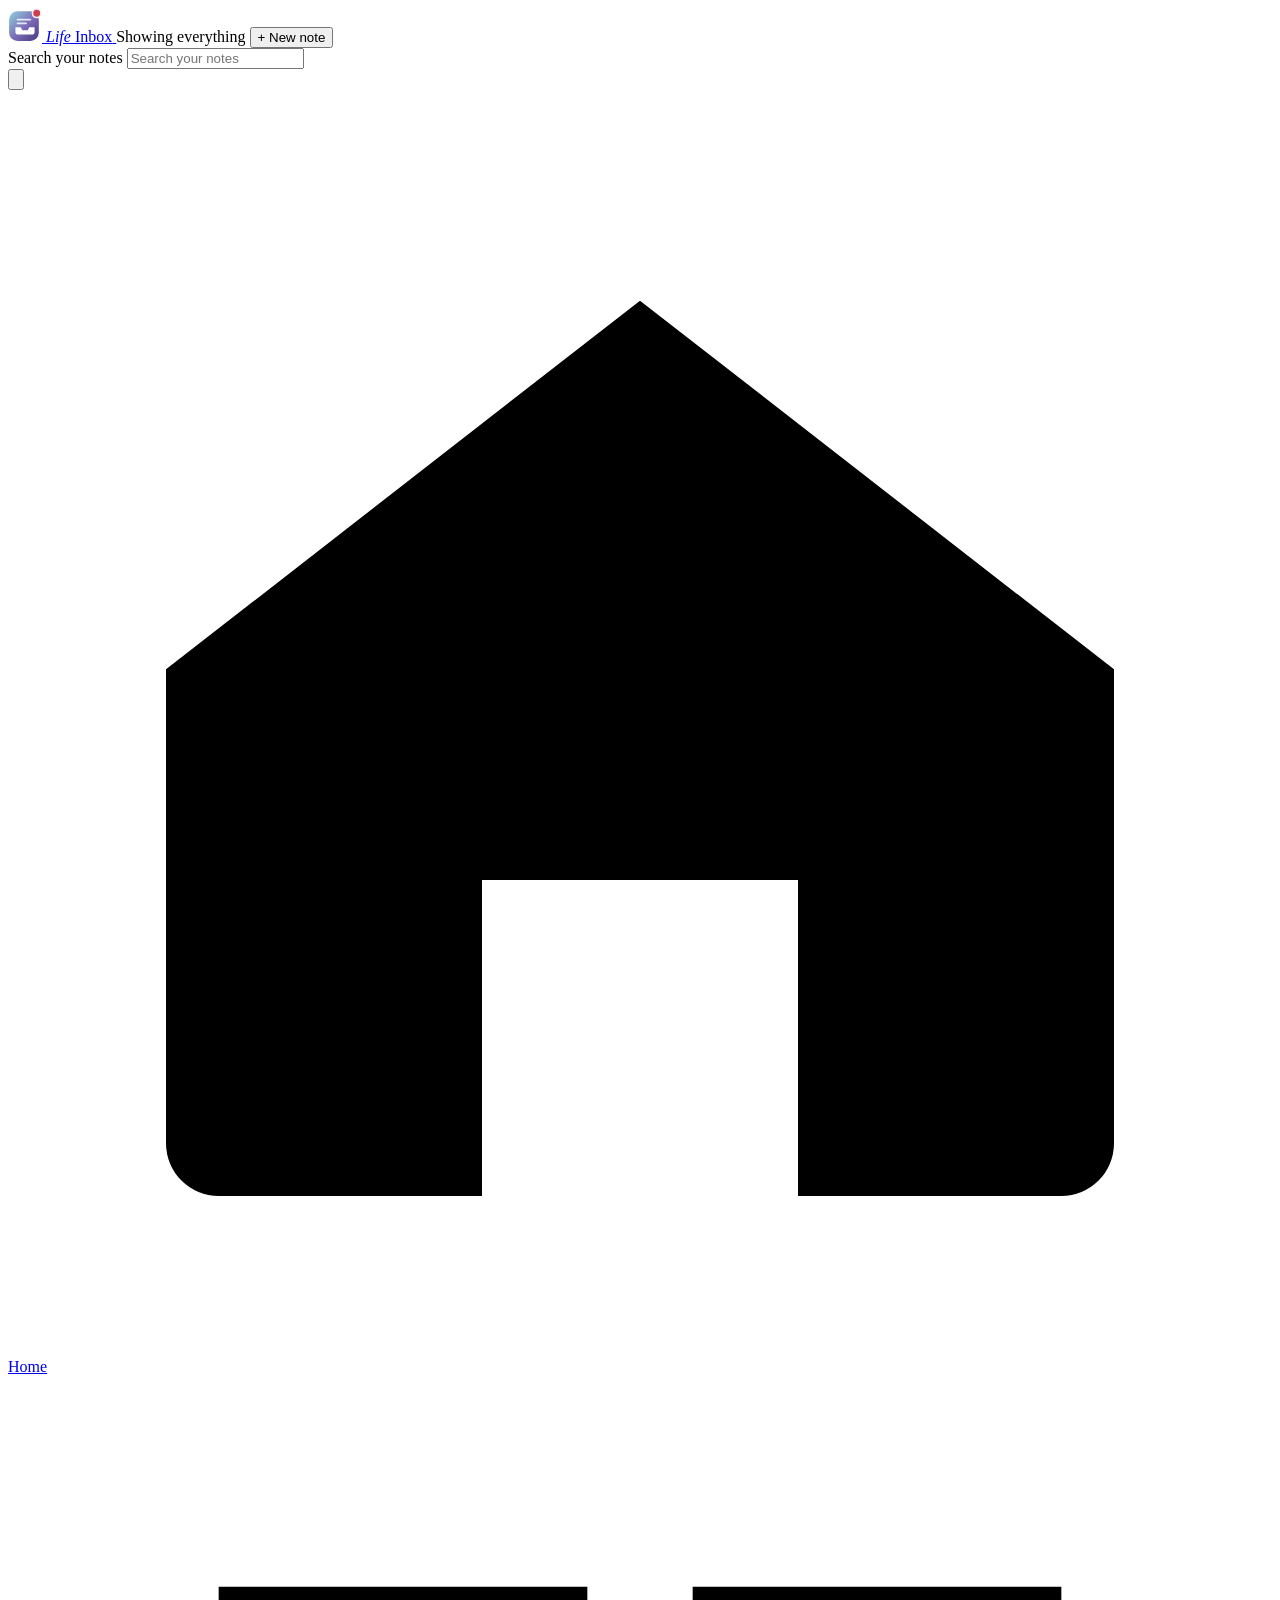
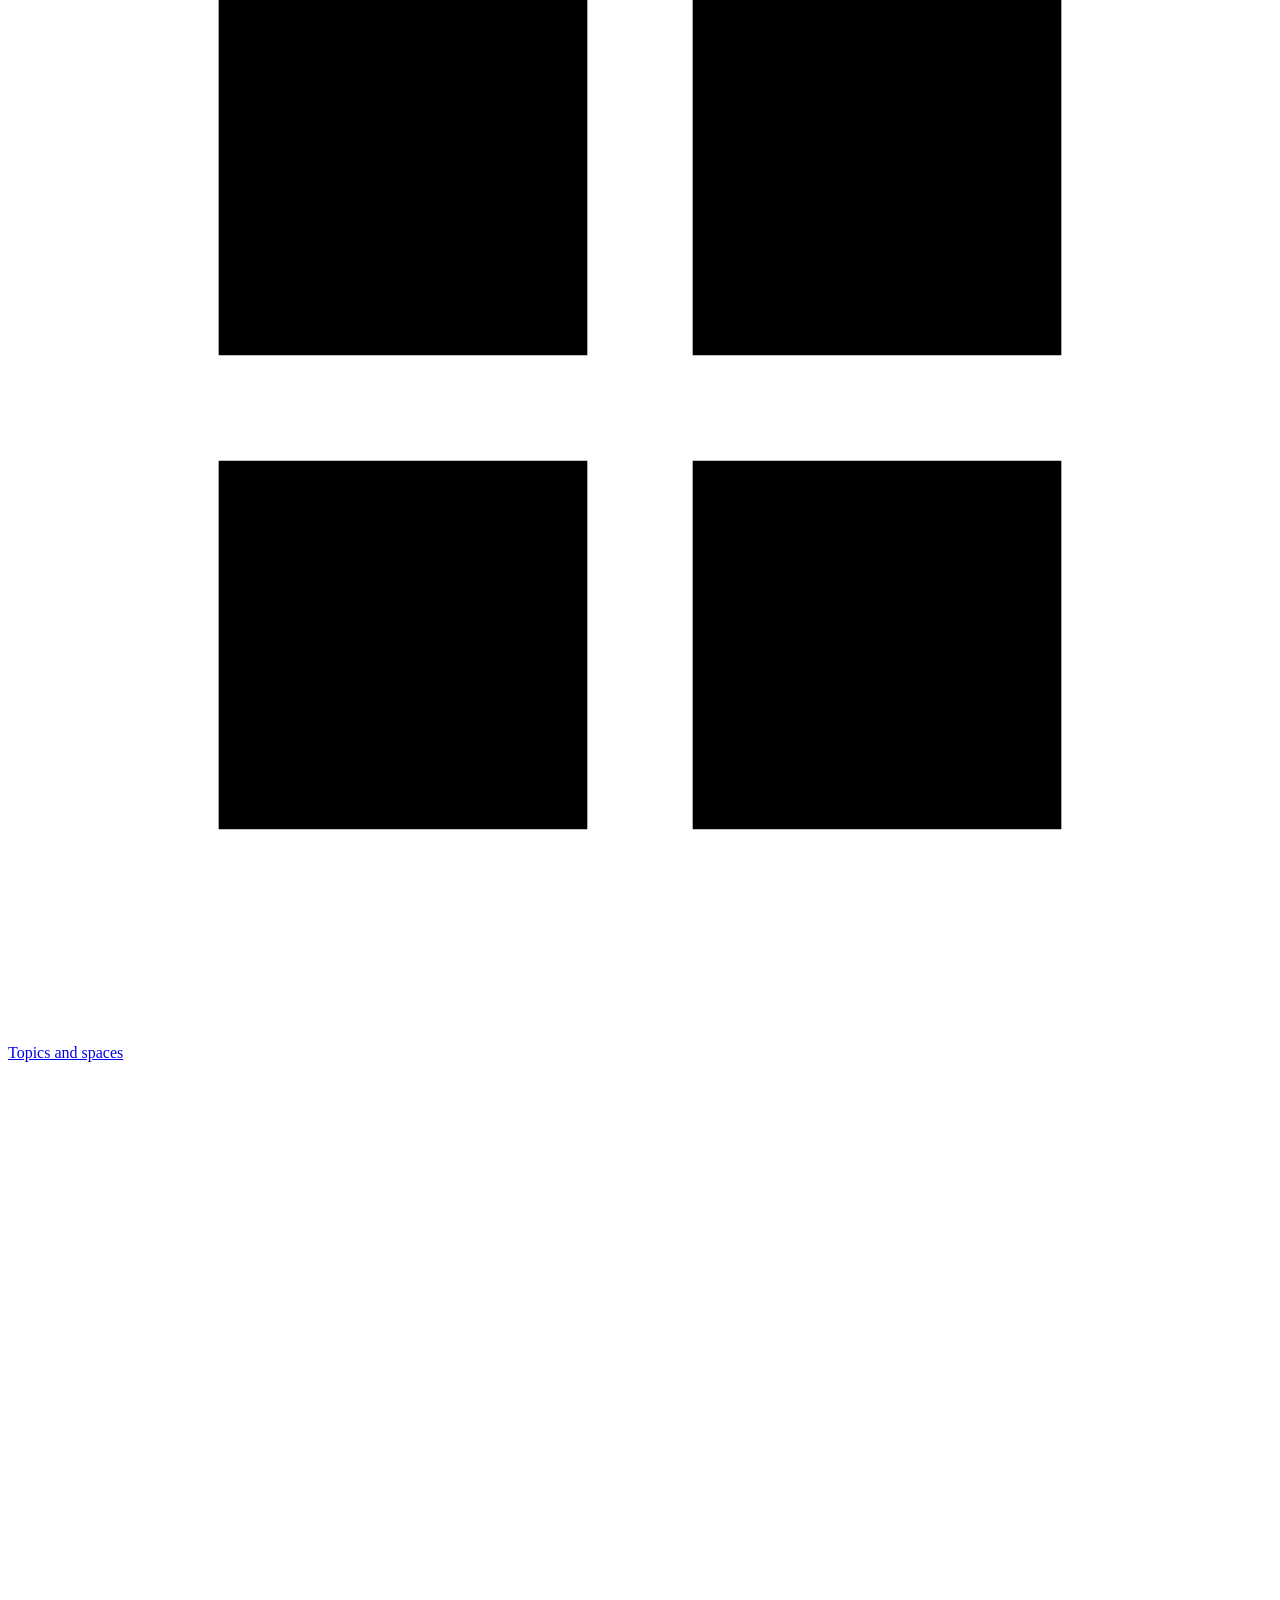
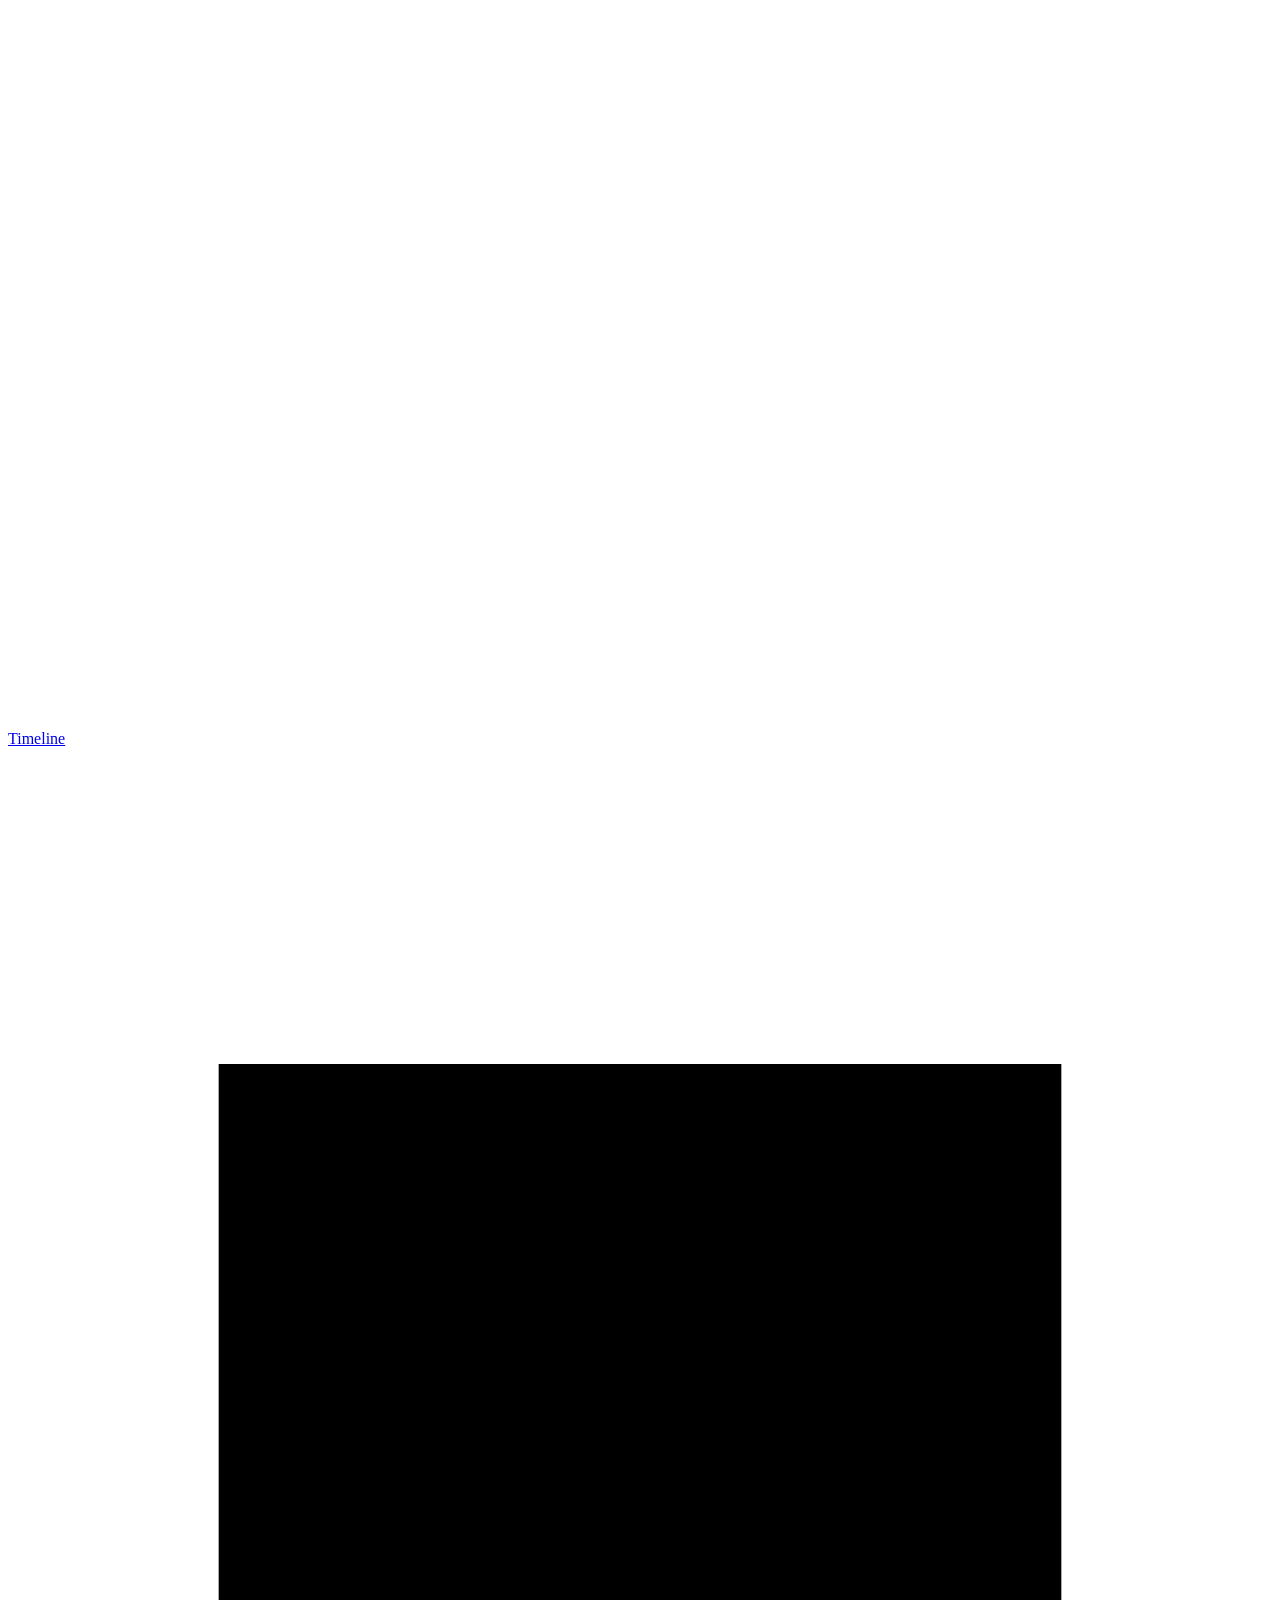
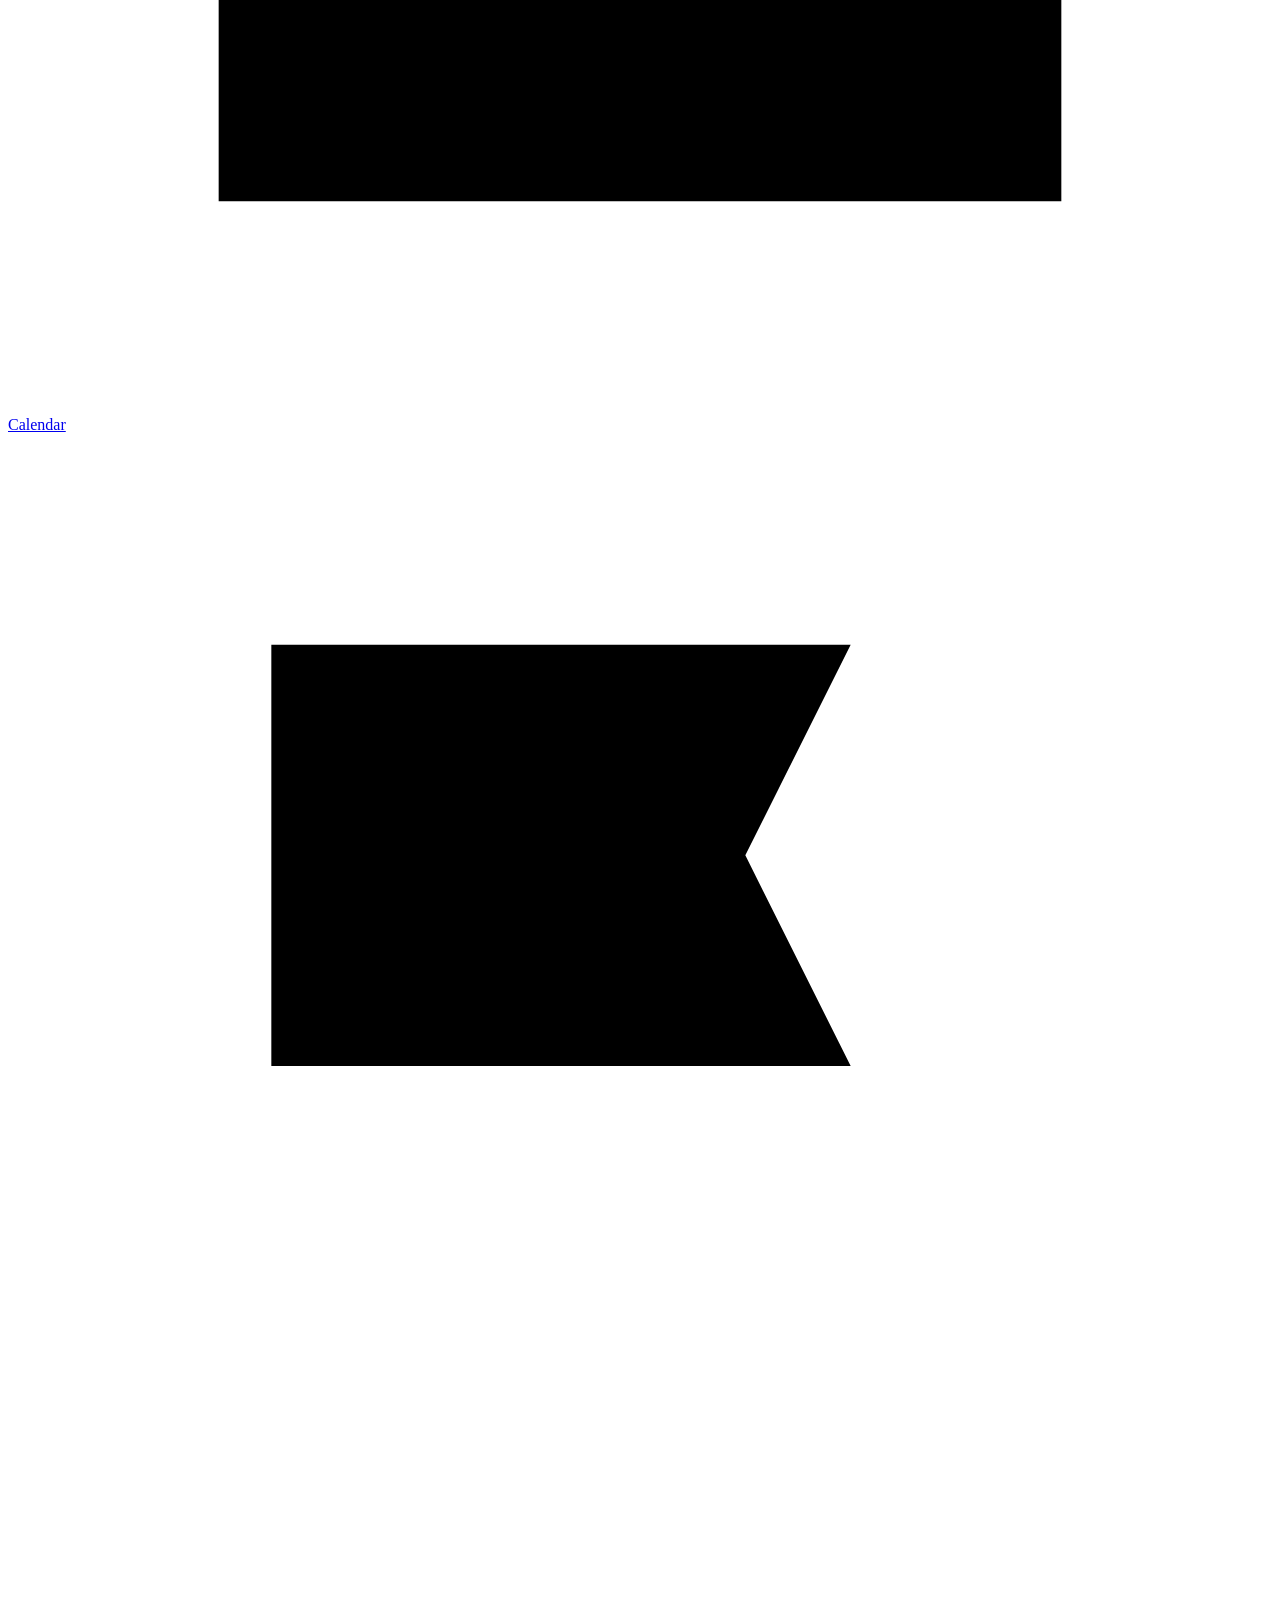
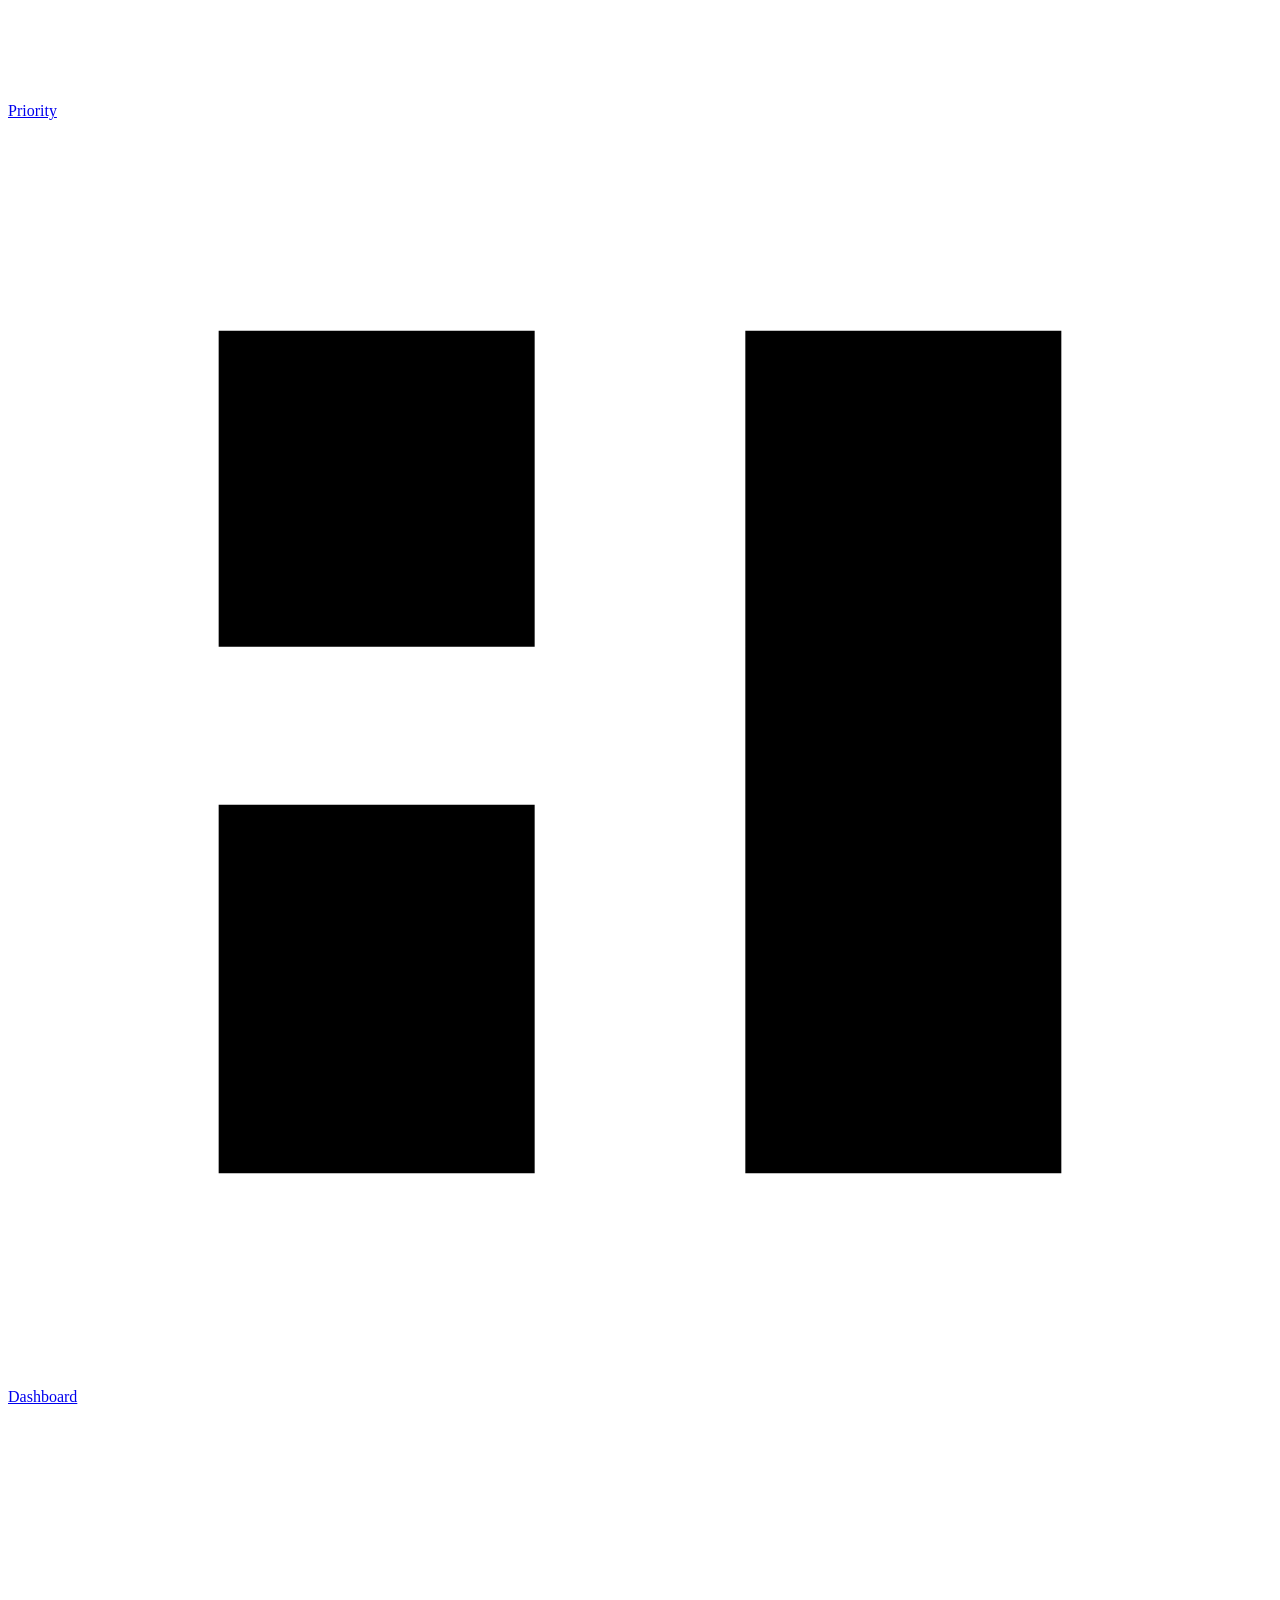
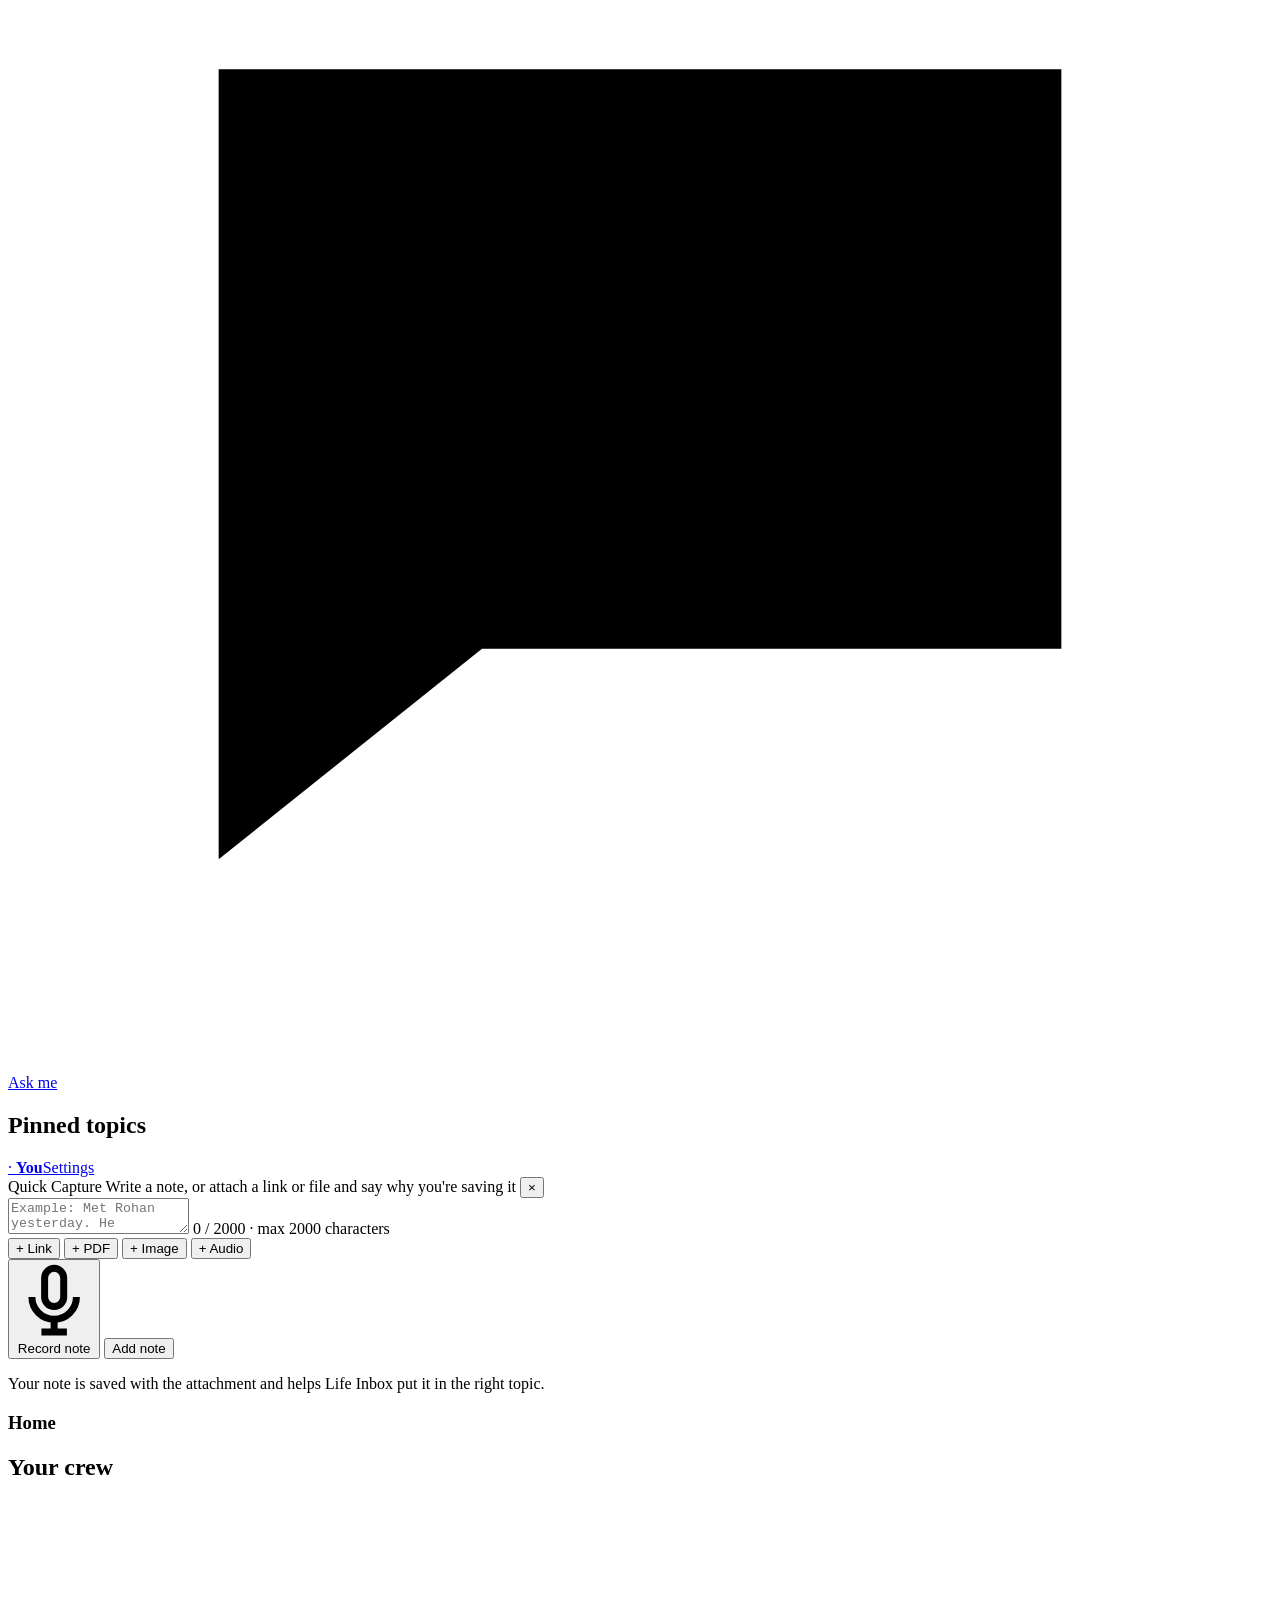
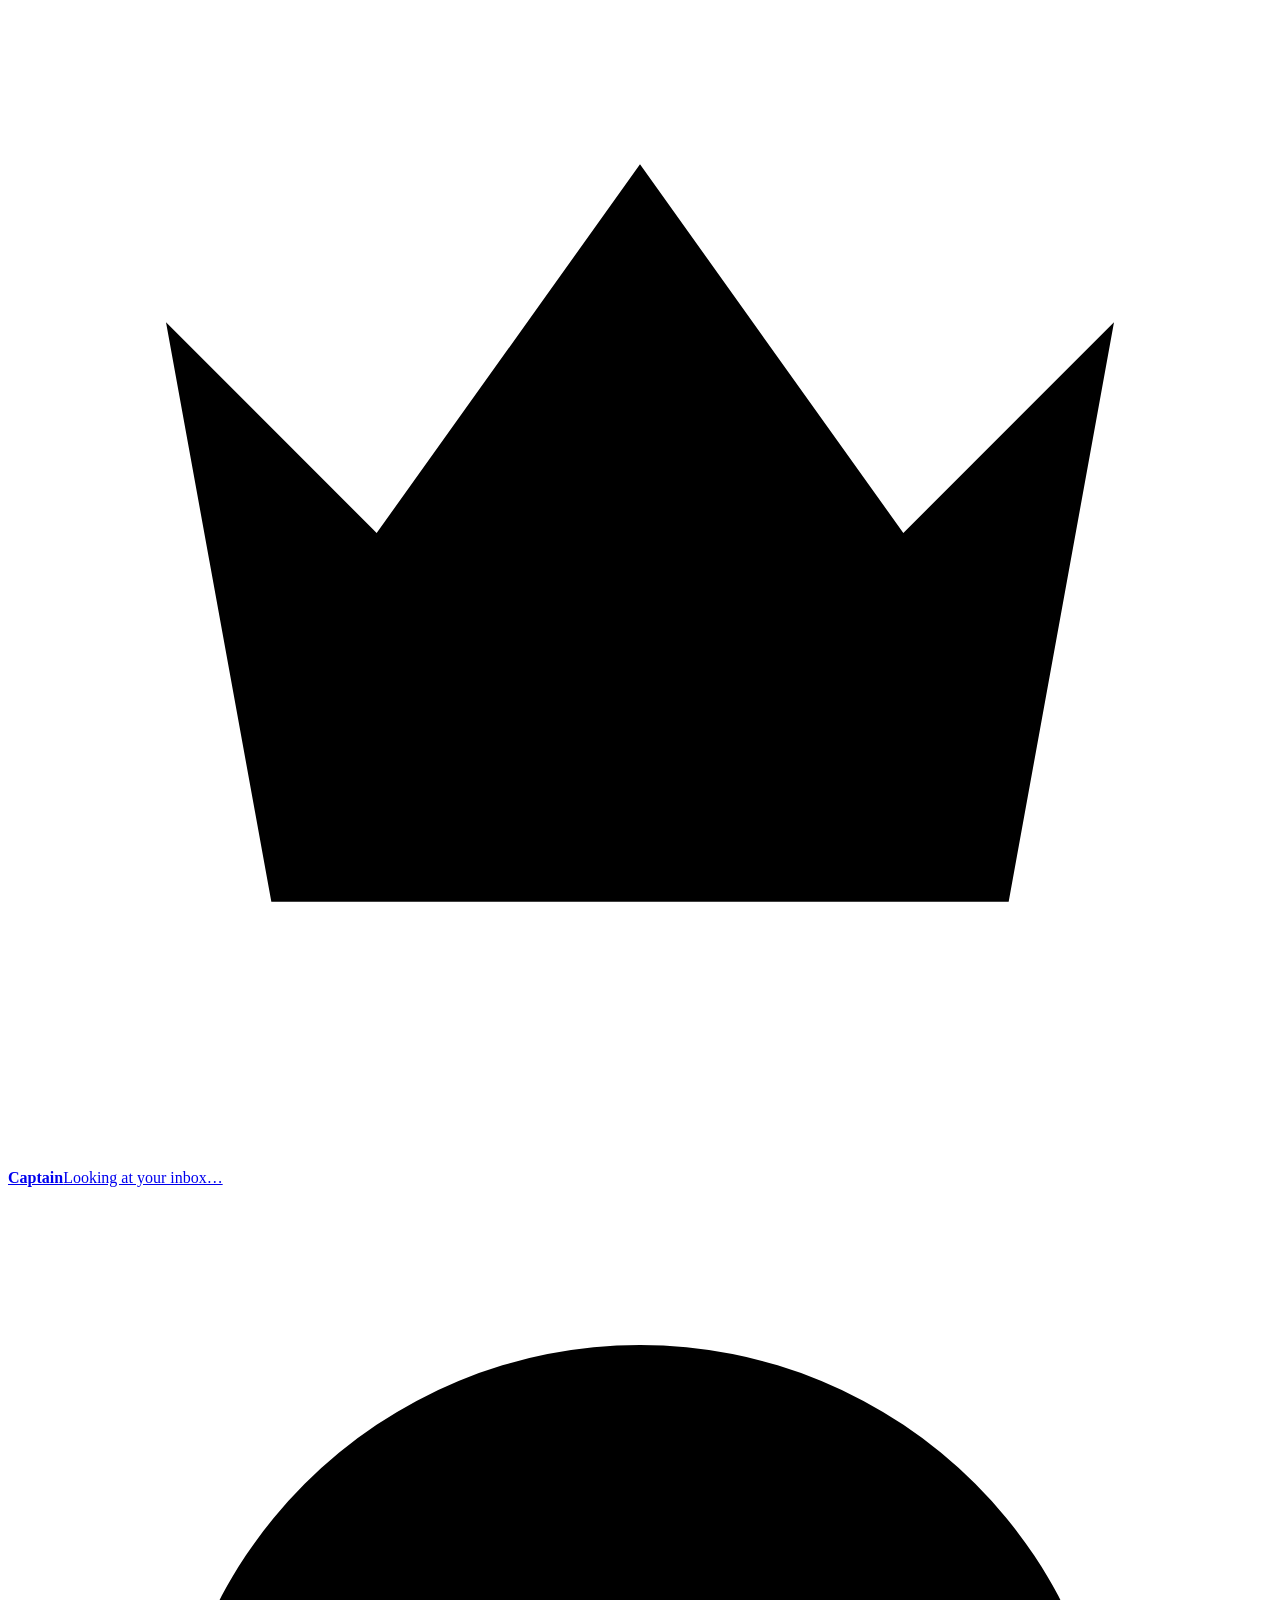
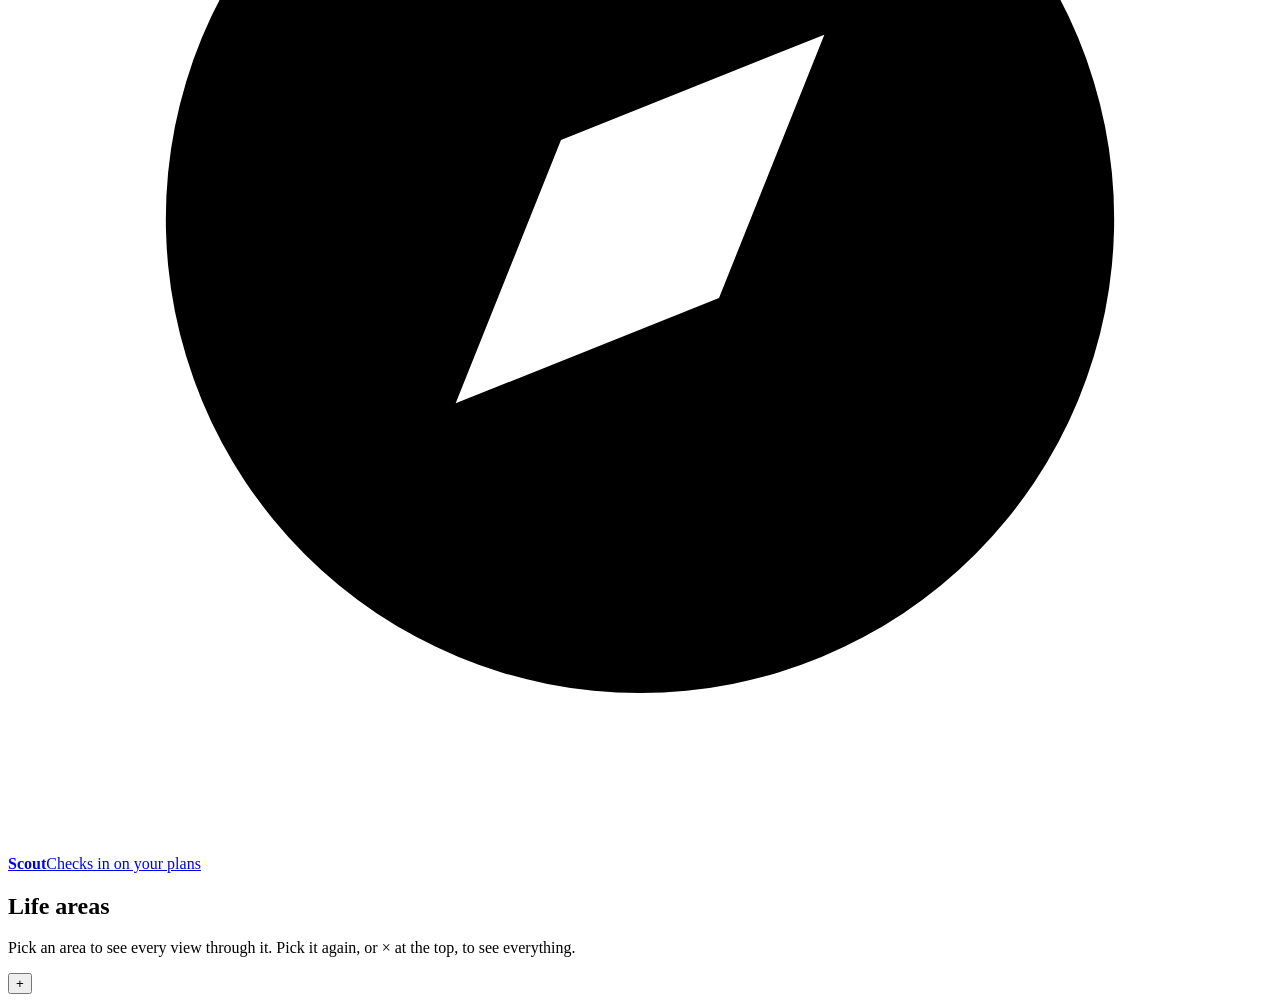
==== commit 9c0a1ac4: "Life Inbox v2: changes 001-025 and the container deploy The calm three-pane app (009-011), dates you" ====
--- a/app/templates/index.html
+++ b/app/templates/index.html
@@ -1,398 +1,553 @@
 <!doctype html>
-<html>
+<html lang="en" data-theme="calm">
 <head>
   <meta charset="utf-8" />
   <meta name="viewport" content="width=device-width, initial-scale=1" />
   <title>Life Inbox</title>
-  <link rel="stylesheet" href="/static/styles.css?v=20261030_raildiag" />
+  <link rel="stylesheet" href="/static/styles.css?v=20261109_beta1" />
+  <link rel="stylesheet" href="/static/shell.css?v=20261109_beta1" />
 </head>
-<body class="has-rail">
-  <nav class="app-rail" aria-label="Life Inbox sections">
-    <a class="app-rail-brand" href="#homeTop">Life Inbox</a>
-    <a class="app-rail-link" href="#homeTop" title="Home" aria-label="Home">
-      <svg viewBox="0 0 24 24" fill="none" stroke-width="2.3"><path d="M3 11l9-8 9 8M5 10v10h14V10" /></svg>
-      <span class="app-rail-label">Home</span>
+<!-- Layout A (change 009): features on the left, capture and the chosen view in
+     the centre, Captain and the five life areas on the right. data-theme="calm"
+     on <html> picks the theme; remove it to get the team's bold theme. -->
+<body class="shell-body">
+<div class="shell">
+  <header class="shell-header">
+    <a class="shell-brand" href="#/home" aria-label="Life Inbox home">
+      <svg class="shell-logo" width="34" height="34" viewBox="0 0 64 64" aria-hidden="true"><defs><linearGradient id="shellLogoFill" x1="0" y1="0" x2="1" y2="1"><stop offset="0" stop-color="#8fd3dd"/><stop offset=".55" stop-color="#7a68b5"/><stop offset="1" stop-color="#463a7c"/></linearGradient></defs><rect x="2" y="6" width="56" height="56" rx="16" fill="url(#shellLogoFill)"/><path d="M14 36h10l3 6h10l3-6h10v10a4 4 0 0 1-4 4H18a4 4 0 0 1-4-4z" fill="#fff"/><path d="M18 22h24M18 29h16" stroke="#fff" stroke-width="3.5" stroke-linecap="round" opacity=".8"/><circle cx="54" cy="10" r="8" fill="#c8414d" stroke="#f3eefb" stroke-width="3"/></svg>
+      <span class="shell-wordmark"><i>Life</i> Inbox</span>
     </a>
-    <a class="app-rail-link" href="#askSection" title="Ask" aria-label="Ask">
-      <svg viewBox="0 0 24 24" fill="none" stroke-width="2.3"><circle cx="12" cy="12" r="9" /><path d="M9.5 9a2.5 2.5 0 015 .5c0 1.5-2 1.7-2.5 3M12 17h.01" /></svg>
-      <span class="app-rail-label">Ask</span>
-    </a>
-    <a class="app-rail-link" href="#dashboardSection" title="Dashboard" aria-label="Dashboard">
-      <svg viewBox="0 0 24 24" fill="none" stroke-width="2.3"><rect x="3" y="3" width="8" height="8" /><rect x="13" y="3" width="8" height="5" /><rect x="13" y="12" width="8" height="9" /><rect x="3" y="15" width="8" height="6" /></svg>
-      <span class="app-rail-label">Board</span>
-    </a>
-    <a class="app-rail-link" href="#calendarSection" title="Calendar" aria-label="Calendar">
-      <svg viewBox="0 0 24 24" fill="none" stroke-width="2.3"><rect x="3" y="5" width="18" height="16" /><path d="M3 10h18M8 3v4M16 3v4" /></svg>
-      <span class="app-rail-label">Cal</span>
-    </a>
-    <a class="app-rail-link" href="#tasksSection" title="Tasks" aria-label="Tasks">
-      <svg viewBox="0 0 24 24" fill="none" stroke-width="2.3"><path d="M9 11l3 3 8-8M3 12a9 9 0 1018 0 9 9 0 00-18 0z" /></svg>
-      <span class="app-rail-label">Tasks</span>
-    </a>
-    <a class="app-rail-link" href="#rawSavedNotesHeading" title="Inbox" aria-label="Inbox">
-      <svg viewBox="0 0 24 24" fill="none" stroke-width="2.3"><path d="M3 12h5l2 3h4l2-3h5M5 5h14l2 7v7H3v-7z" /></svg>
-      <span class="app-rail-label">Inbox</span>
-    </a>
-  </nav>
-
-  <div class="account-menu">
-    <button type="button" id="accountMenuToggle" class="account-icon-btn" aria-haspopup="true" aria-expanded="false" aria-controls="accountMenuPanel" aria-label="Account menu" onclick="toggleAccountMenu()">
-      <svg viewBox="0 0 24 24" fill="none" stroke="currentColor" stroke-width="2.2" aria-hidden="true"><circle cx="12" cy="8" r="4" /><path d="M4 20c0-4.4 3.6-7 8-7s8 2.6 8 7" /></svg>
-    </button>
-    <div id="accountMenuPanel" class="account-menu-panel" hidden>
-      <div class="auth-row">
-        <span id="authUser" class="muted">Checking session…</span>
-        <span class="auth-actions">
-          <button type="button" class="secondary" onclick="logoutSession()">Sign out</button>
-          <button type="button" class="secondary" onclick="logoutAllSessions()">Sign out everywhere</button>
-        </span>
+    <div id="lensChip" class="lens-chip" hidden>
+      <span>Viewing: <b id="lensName"></b></span>
+      <button type="button" id="lensClear" class="lens-clear" aria-label="Show everything">&times;</button>
+    </div>
+    <span id="lensNone" class="lens-none">Showing everything</span>
+    <button type="button" id="newNoteButton" class="new-note-btn" data-new-note aria-keyshortcuts="N" title="New note (press N)">+ New note</button>
+    <form id="globalSearchForm" class="global-search" role="search">
+      <label for="globalSearch" class="visually-hidden">Search your notes</label>
+      <input id="globalSearch" type="search" maxlength="200" placeholder="Search your notes" />
+    </form>
+    <div class="account-menu">
+      <button type="button" id="accountMenuToggle" class="account-icon-btn" aria-haspopup="true" aria-expanded="false" aria-controls="accountMenuPanel" aria-label="Account menu" onclick="toggleAccountMenu()">
+        <svg viewBox="0 0 24 24" fill="none" stroke="currentColor" stroke-width="2.2" aria-hidden="true"><circle cx="12" cy="8" r="4" /><path d="M4 20c0-4.4 3.6-7 8-7s8 2.6 8 7" /></svg>
+      </button>
+      <div id="accountMenuPanel" class="account-menu-panel" hidden>
+        <div class="auth-row">
+          <span id="authUser" class="muted">Checking session…</span>
+          <span class="auth-actions">
+            <button type="button" class="secondary" onclick="logoutSession()">Sign out</button>
+            <button type="button" class="secondary" onclick="logoutAllSessions()">Sign out everywhere</button>
+          </span>
+        </div>
+        <nav class="account-links" aria-label="Account">
+          <a href="#/settings" onclick="toggleAccountMenu(false)">Settings and notifications</a>
+          <a href="#/memory" onclick="toggleAccountMenu(false)">What Life Inbox learned about you</a>
+          <a href="#/topics" onclick="toggleAccountMenu(false); showFailedItems()">Failed captures</a>
+          <a href="/api/items/export.md" download>Export Markdown</a>
+          <a href="/privacy" target="_blank" rel="noopener">Privacy</a>
+        </nav>
+        <details class="account-settings">
+          <summary>Change password</summary>
+          <form id="changePasswordForm" class="auth-form" onsubmit="changePassword(event)">
+            <label>
+              Current password
+              <input id="currentPassword" type="password" autocomplete="current-password" maxlength="128" required />
+            </label>
+            <label>
+              New password (10+ characters)
+              <input id="newPassword" type="password" autocomplete="new-password" minlength="10" maxlength="128" required />
+            </label>
+            <label>
+              Confirm new password
+              <input id="newPasswordConfirm" type="password" autocomplete="new-password" maxlength="128" required />
+            </label>
+            <button type="submit" class="secondary" id="changePasswordButton">Update password</button>
+          </form>
+        </details>
+        <p id="authStatus" class="status muted" role="status" aria-live="polite"></p>
       </div>
-      <details class="account-settings">
-        <summary>Change password</summary>
-        <form id="changePasswordForm" class="auth-form" onsubmit="changePassword(event)">
-          <label>
-            Current password
-            <input id="currentPassword" type="password" autocomplete="current-password" maxlength="128" required />
-          </label>
-          <label>
-            New password (10+ characters)
-            <input id="newPassword" type="password" autocomplete="new-password" minlength="10" maxlength="128" required />
-          </label>
-          <label>
-            Confirm new password
-            <input id="newPasswordConfirm" type="password" autocomplete="new-password" maxlength="128" required />
-          </label>
-          <button type="submit" class="secondary" id="changePasswordButton">Update password</button>
-        </form>
-      </details>
-      <p id="authStatus" class="status muted" role="status" aria-live="polite"></p>
     </div>
-  </div>
-
-  <div class="wrap">
-    <section class="zone zone--home">
-    <h1 id="homeTop">Life Inbox</h1>
-    <p class="sub">Capture first. Organize the whole inbox with AI when you are ready.</p>
-
-    <section id="notificationPrompt" class="notification-prompt" hidden
-             aria-labelledby="notificationPromptHeading">
-      <div>
-        <h2 id="notificationPromptHeading">Turn on task notifications</h2>
-        <p id="notificationPromptMessage">
-          Get a daily reminder for tasks due today and an extra alert for eligible High-priority tasks.
-        </p>
+  </header>
+
+  <main class="panes">
+    <nav class="pane pane-left" aria-label="Views">
+      <div class="nav-list">
+        <a class="nav-item" data-view-link="home" href="#/home"><svg viewBox="0 0 24 24" aria-hidden="true"><path d="M3 11l9-7 9 7v9a1 1 0 0 1-1 1h-5v-6H9v6H4a1 1 0 0 1-1-1z"/></svg><span>Home</span></a>
+        <a class="nav-item" data-view-link="topics" href="#/topics"><svg viewBox="0 0 24 24" aria-hidden="true"><path d="M4 4h7v7H4zM13 4h7v7h-7zM4 13h7v7H4zM13 13h7v7h-7z"/></svg><span>Topics and spaces</span></a>
+        <a class="nav-item" data-view-link="timeline" href="#/timeline"><svg viewBox="0 0 24 24" aria-hidden="true"><path d="M3 12h18M7 12V7M12 12V5M17 12V9"/></svg><span>Timeline</span></a>
+        <a class="nav-item" data-view-link="calendar" href="#/calendar"><svg viewBox="0 0 24 24" aria-hidden="true"><path d="M4 6h16v14H4zM4 10h16M8 3v4M16 3v4"/></svg><span>Calendar</span></a>
+        <a class="nav-item" data-view-link="priority" href="#/priority"><svg viewBox="0 0 24 24" aria-hidden="true"><path d="M5 21V4h11l-2 4 2 4H5"/></svg><span>Priority</span></a>
+        <a class="nav-item" data-view-link="dashboard" href="#/dashboard"><svg viewBox="0 0 24 24" aria-hidden="true"><path d="M4 13h6v7H4zM14 4h6v16h-6zM4 4h6v6H4z"/></svg><span>Dashboard</span></a>
+        <a class="nav-item" data-view-link="ask" href="#/ask"><svg viewBox="0 0 24 24" aria-hidden="true"><path d="M4 5h16v11H9l-5 4z"/></svg><span>Ask me</span></a>
       </div>
-      <button id="enableNotificationPrompt" type="button"
-              onclick="enableNotificationsFromPrompt(event)">
-        Enable notifications
-      </button>
-    </section>
-
-    <section id="failureCenter" class="failure-center" aria-labelledby="failureCenterHeading">
-      <div>
-        <h2 id="failureCenterHeading">Failure &amp; Retry Center</h2>
-        <p class="sub">Review failed captures and retry them without uploading again.</p>
+      <section class="pane-section" aria-labelledby="pinnedHeading">
+        <h2 id="pinnedHeading" class="pane-heading">Pinned topics</h2>
+        <div id="pinnedTopics" class="pinned-topics"></div>
+      </section>
+      <div class="pane-foot">
+        <a class="account-foot" href="#/settings">
+          <span id="accountInitial" class="avatar" aria-hidden="true">·</span>
+          <span class="account-foot-text"><b id="accountName">You</b><span class="muted">Settings</span></span>
+        </a>
       </div>
-      <button type="button" class="secondary" onclick="showFailedItems()">Review failed items</button>
-    </section>
-
-    <div class="capture-card">
-      <div class="capture-header">
-        <label for="noteText" class="capture-title">Quick Capture</label>
-        <span class="capture-sub">Type a thought or record your voice</span>
-      </div>
-      <textarea id="noteText" placeholder="Example: Met Rohan yesterday. He recommended Atomic Habits. Need to order it this weekend. Also ask him about that Gurgaon restaurant."></textarea>
-      <div class="note-input-actions">
-        <button id="addNoteButton" type="button" class="primary-btn" onclick="addNote()">Add Note</button>
-        <button id="micVoiceButton" type="button" class="mic-button idle" onclick="toggleVoiceRecording()" title="Record voice note" aria-label="Record voice note">
-          <span class="mic-icon" id="micIcon"><svg viewBox="0 0 24 24" fill="none" stroke="currentColor" stroke-width="2.2" aria-hidden="true"><rect x="9" y="2" width="6" height="12" rx="3"/><path d="M5 11a7 7 0 0014 0M12 18v4M8 22h8"/></svg></span>
-          <span class="mic-pulse" id="micPulse" style="display:none;"></span>
-          <span class="mic-timer" id="micTimer" style="display:none;">00:00</span>
-          <span class="mic-spinner" id="micSpinner" style="display:none;"></span>
-          <span class="mic-label" id="micLabel">Record note</span>
-        </button>
-      </div>
-      <p id="micVoiceStatus" class="status muted" role="status" aria-live="polite"></p>
-
-      <details class="more-capture-drawer">
-        <summary>More capture options (URL, PDF, Image, Audio upload)</summary>
-        <div class="more-capture-grid">
-          <div class="url-capture">
-            <label for="urlText">Capture URL</label>
-            <div class="inline-input-row">
-              <input id="urlText" type="url" maxlength="2000" placeholder="https://example.com/article" />
-              <button id="addUrlButton" type="button" class="secondary" onclick="addUrl()">Save URL</button>
-            </div>
+    </nav>
+
+    <section id="centerPane" class="pane pane-center" aria-label="Capture and the chosen view">
+      <div id="captureCard" class="capture-card">
+        <div class="capture-header">
+          <label for="noteText" class="capture-title">Quick Capture</label>
+          <span class="capture-sub">Write a note, or attach a link or file and say why you're saving it</span>
+          <button type="button" class="panel-close capture-close" data-close-capture aria-label="Close the new note">&times;</button>
+        </div>
+        <div class="note-field">
+          <textarea id="noteText" maxlength="2000" aria-describedby="noteCharCount composerHint" placeholder="Example: Met Rohan yesterday. He recommended Atomic Habits. Or attach a link and add: I'll refer to this video when I learn Python."></textarea>
+          <span id="noteCharCount" class="note-char-count" aria-live="polite">0 / 2000 · max 2000 characters</span>
+        </div>
+        <div id="attachmentChip" class="attachment-chip" hidden>
+          <span id="attachmentKind" class="attachment-kind"></span>
+          <span id="attachmentLabel" class="attachment-label"></span>
+          <button type="button" class="attachment-remove" onclick="clearAttachment()" aria-label="Remove attachment">&times;</button>
+        </div>
+        <div id="linkAttachRow" class="link-attach-row" hidden>
+          <label for="urlText" class="visually-hidden">Link to attach</label>
+          <input id="urlText" type="url" maxlength="2000" placeholder="Paste a link, e.g. https://www.youtube.com/watch?v=…" />
+          <button type="button" id="attachLinkButton" onclick="confirmLinkAttach()">Attach link</button>
+          <button type="button" class="secondary" onclick="cancelLinkAttach()">Cancel</button>
+        </div>
+        <div class="composer-actions">
+          <div class="attach-buttons" role="group" aria-label="Attach a source">
+            <button type="button" class="secondary attach-btn" onclick="openLinkAttach()">+ Link</button>
+            <button type="button" class="secondary attach-btn" onclick="pickAttachment('pdf')">+ PDF</button>
+            <button type="button" class="secondary attach-btn" onclick="pickAttachment('image')">+ Image</button>
+            <button type="button" class="secondary attach-btn" onclick="pickAttachment('audio')">+ Audio</button>
+            <input id="pdfFile" type="file" accept="application/pdf,.pdf" hidden />
+            <input id="imageFile" type="file" accept="image/png,image/jpeg,image/webp,image/gif,.png,.jpg,.jpeg,.webp,.gif" hidden />
+            <input id="voiceFile" type="file" accept="audio/*,video/webm,.webm,.wav,.mp3,.m4a,.ogg" hidden />
           </div>
-          <div class="pdf-capture">
-            <label for="pdfFile">Upload PDF</label>
-            <div class="inline-input-row">
-              <span class="file-picker">
-                <input id="pdfFile" type="file" accept="application/pdf,.pdf" class="file-picker-input" />
-                <span class="file-picker-btn">Choose file</span>
-                <span class="file-picker-name">No file chosen</span>
-              </span>
-              <button id="addPdfButton" type="button" class="secondary" onclick="addPdf()">Upload</button>
-            </div>
-          </div>
-          <div class="image-capture">
-            <label for="imageFile">Upload image / screenshot</label>
-            <div class="inline-input-row">
-              <span class="file-picker">
-                <input id="imageFile" type="file" accept="image/png,image/jpeg,image/webp,image/gif,.png,.jpg,.jpeg,.webp,.gif" class="file-picker-input" />
-                <span class="file-picker-btn">Choose file</span>
-                <span class="file-picker-name">No file chosen</span>
-              </span>
-              <button id="addImageButton" type="button" class="secondary" onclick="addImage()">Upload</button>
-            </div>
-          </div>
-          <div class="voice-capture">
-            <label for="voiceFile">Upload audio file</label>
-            <div class="voice-actions">
-              <button id="recordVoiceButton" type="button" class="secondary" style="display:none;" onclick="toggleVoiceRecording()">Record</button>
-              <span class="file-picker">
-                <input id="voiceFile" type="file" accept="audio/*,video/webm,.webm,.wav,.mp3,.m4a,.ogg" class="file-picker-input" />
-                <span class="file-picker-btn">Choose file</span>
-                <span class="file-picker-name">No file chosen</span>
-              </span>
-              <button id="addVoiceButton" type="button" class="secondary" onclick="addVoice()">Upload audio</button>
-            </div>
-            <p id="voiceStatus" class="status muted" role="status" aria-live="polite"></p>
+          <div class="note-input-actions">
+            <button id="micVoiceButton" type="button" class="mic-button idle" onclick="toggleVoiceRecording()" title="Record voice note (your typed note is saved with it)" aria-label="Record voice note">
+              <span class="mic-icon" id="micIcon"><svg viewBox="0 0 24 24" fill="none" stroke="currentColor" stroke-width="2.2" aria-hidden="true"><rect x="9" y="2" width="6" height="12" rx="3"/><path d="M5 11a7 7 0 0014 0M12 18v4M8 22h8"/></svg></span>
+              <span class="mic-pulse" id="micPulse" style="display:none;"></span>
+              <span class="mic-timer" id="micTimer" style="display:none;">00:00</span>
+              <span class="mic-spinner" id="micSpinner" style="display:none;"></span>
+              <span class="mic-label" id="micLabel">Record note</span>
+            </button>
+            <button id="addNoteButton" type="button" class="primary-btn" onclick="addCapture()">Add note</button>
           </div>
         </div>
-      </details>
-    </div>
-
-    <div class="analyze-bar">
-      <button id="analyzeButton" type="button" class="secondary" onclick="analyzeInbox()">Analyze Entire Inbox with AI</button>
-      <span class="auto-analyze-hint">Notes auto-categorize instantly when added</span>
-      <p id="noteStatus" class="status muted" role="status" aria-live="polite"></p>
-    </div>
-
+        <p id="composerHint" class="muted composer-hint">Your note is saved with the attachment and helps Life Inbox put it in the right topic.</p>
+        <p id="micVoiceStatus" class="status muted" role="status" aria-live="polite"></p>
+        <p id="noteStatus" class="status muted" role="status" aria-live="polite"></p>
+      </div>
+
+      <div class="views">
+        <section class="view" data-view="home" aria-labelledby="homeTop">
+          <h1 id="homeTop" class="visually-hidden">Home</h1>
+          <div id="homeView" class="home-grid"></div>
+        </section>
+
+        <section class="view" data-view="topics" aria-labelledby="topicsViewHeading" hidden>
+          <div class="view-head">
+            <div>
+              <h1 id="topicsViewHeading" class="view-title">Topics and spaces</h1>
+              <p id="topicsSummary" class="view-sub">Your topics, grouped by life area.</p>
+            </div>
+            <button type="button" id="newTopicButton" data-new-topic>+ New topic</button>
+          </div>
+          <p id="topicsStatus" class="status muted" role="status" aria-live="polite"></p>
+          <section id="newTopicPanel" class="view-card" aria-labelledby="newTopicHeading" hidden>
+            <div class="card-head">
+              <h2 id="newTopicHeading">New topic</h2>
+              <button type="button" class="panel-close" data-close-new-topic aria-label="Close the new topic form">&times;</button>
+            </div>
+            <form id="topicForm" class="topic-form topic-form-stacked" onsubmit="createTopic(event)">
+              <label>
+                Topic name
+                <input id="topicName" maxlength="80" placeholder="e.g. Pill reminder" required />
+              </label>
+              <label>
+                Description
+                <textarea id="topicDescription" maxlength="400" rows="2" required
+                  placeholder="What belongs here? e.g. Daily medicines, refills and dosage notes"></textarea>
+                <span class="muted topic-hint">Life Inbox uses this to decide which notes go into the topic.</span>
+              </label>
+              <button type="submit" id="topicNextButton">Next</button>
+            </form>
+            <div id="topicSuggestion" class="topic-suggestion" role="region" aria-live="polite" hidden>
+              <p id="topicSuggestionText"></p>
+              <p id="topicSuggestionReason" class="muted"></p>
+              <label class="topic-bot-row">
+                <span id="topicBotLabel">Life area</span>
+                <select id="topicBotChoice">
+                  <option value="">Let Life Inbox choose</option>
+                  <option value="learn">Learning &amp; work</option>
+                  <option value="money">Money &amp; home</option>
+                  <option value="health">Health</option>
+                  <option value="people">People</option>
+                  <option value="fun">Fun &amp; interests</option>
+                </select>
+              </label>
+              <div class="topic-suggestion-actions">
+                <button type="button" id="topicAcceptParent" onclick="confirmTopic(true)"></button>
+                <button type="button" class="secondary" id="topicKeepSeparate" onclick="confirmTopic(false)">Keep it as a separate topic</button>
+                <button type="button" class="secondary" onclick="cancelTopicSuggestion()">Cancel</button>
+              </div>
+            </div>
+            <p id="topicStatus" class="status muted" role="status" aria-live="polite"></p>
+          </section>
+
+          <div id="topicGroups" class="masonry" aria-label="Topics by life area"></div>
+
+          <section class="view-card" aria-labelledby="rawSavedNotesHeading">
+            <h2 id="rawSavedNotesHeading">All notes</h2>
+            <form id="itemSearchForm" class="search-toolbar" onsubmit="applyItemFilters(event)">
+              <label>
+                Search
+                <input id="itemSearch" type="search" maxlength="200" placeholder="Text or title" />
+              </label>
+              <label>
+                Type
+                <select id="itemTypeFilter">
+                  <option value="">All</option>
+                  <option value="text">Text</option>
+                  <option value="url">URL</option>
+                  <option value="pdf">PDF</option>
+                  <option value="image">Image</option>
+                  <option value="voice">Voice</option>
+                </select>
+              </label>
+              <label>
+                Category
+                <select id="categoryFilter">
+                  <option value="">All</option>
+                </select>
+              </label>
+              <label>
+                Priority
+                <select id="priorityFilter">
+                  <option value="">All</option>
+                  <option value="High">High</option>
+                  <option value="Medium">Medium</option>
+                  <option value="Low">Low</option>
+                </select>
+              </label>
+              <label>
+                Processing
+                <select id="processingStatusFilter">
+                  <option value="">All</option>
+                  <option value="ready">Ready</option>
+                  <option value="processing">Processing</option>
+                  <option value="failed">Failed</option>
+                </select>
+              </label>
+              <div class="search-actions">
+                <button type="submit">Search</button>
+                <button type="button" class="secondary" onclick="clearItemFilters()">Clear</button>
+              </div>
+            </form>
+            <p id="searchStatus" class="status muted" role="status" aria-live="polite"></p>
+            <div id="notes"></div>
+          </section>
+
+          <details class="view-card ai-organized">
+            <summary><h2 id="aiOrganizedHeading">AI-organized inbox</h2><span class="muted">The last full analysis, by topic</span></summary>
+            <p class="lens-pending" data-lens-note hidden>The AI-organized inbox isn't filtered by area yet; it shows everything.</p>
+            <div class="analyze-bar">
+              <button id="analyzeButton" type="button" class="secondary" onclick="resortEverything()">Re-sort everything</button>
+              <span class="auto-analyze-hint">Notes are filed automatically when you add them</span>
+            </div>
+            <p id="analysisStatus" class="status muted" role="status" aria-live="polite"></p>
+            <div id="aiOutput" class="panel">
+              <span class="muted">Notes are filed as you save them. “Re-sort everything” files them all again, 25 per AI call, and says how many calls first.</span>
+            </div>
+          </details>
+        </section>
+
+        <section class="view" data-view="topic" aria-labelledby="topicPageTitle" hidden>
+          <div id="topicPage" class="topic-page"></div>
+        </section>
+
+        <section class="view" data-view="timeline" aria-labelledby="timelineHeading" hidden>
+          <h1 id="timelineHeading" class="view-title">Timeline</h1>
+          <p class="view-sub">How heavy is your week? Each spike is something due that day. Solid: a day your note named or you set. Dashed: a suggested day waiting for your OK.</p>
+          <div id="timelineView"></div>
+        </section>
+
+        <section class="view" data-view="calendar" aria-labelledby="calendarSection" hidden>
+          <h1 id="calendarSection" class="view-title">Calendar</h1>
+          <p class="view-sub">What exactly is on each day. Dots are coloured by life area. Only real dates are here: a suggested day joins once you confirm it. Click a day to see its list.</p>
+          <p id="inAppCalendarStatus" class="status muted" role="status" aria-live="polite"></p>
+          <div id="inAppCalendar" class="panel calendar-panel">
+            <div class="calendar-header">
+              <div class="calendar-nav">
+                <button type="button" id="calPrevBtn" class="secondary cal-btn" aria-label="Previous month" onclick="changeCalendarMonth(-1)">◀</button>
+                <span id="calMonthYear" class="calendar-title" aria-live="polite"></span>
+                <button type="button" id="calNextBtn" class="secondary cal-btn" aria-label="Next month" onclick="changeCalendarMonth(1)">▶</button>
+              </div>
+              <button type="button" id="calTodayBtn" class="secondary cal-today-btn" onclick="jumpCalendarToToday()">Today</button>
+            </div>
+            <div id="calendarGrid" class="calendar-grid" role="grid" aria-label="Month calendar"></div>
+            <div id="calendarDayDetails" class="calendar-day-details" role="dialog" aria-labelledby="calendarDayHeading" hidden>
+              <button type="button" class="panel-close" data-close-day aria-label="Close this day">&times;</button>
+              <h4 id="calendarDayHeading">Select a day</h4>
+              <div id="calendarEventsList"></div>
+            </div>
+          </div>
+        </section>
+
+        <section class="view" data-view="priority" aria-labelledby="tasksSection" hidden>
+          <div class="view-head">
+            <div>
+              <h1 id="tasksSection" class="view-title">Priority</h1>
+              <p id="prioritySummary" class="view-sub">Today and the next few first. Drag a card to another column to change its priority.</p>
+            </div>
+            <div class="view-head-actions">
+              <label class="toggle"><input type="checkbox" id="priorityGroupByArea" /> Group by area</label>
+              <button type="button" id="addTaskButton" data-add-task>+ Add task</button>
+            </div>
+          </div>
+          <p id="taskStatus" class="status muted" role="status" aria-live="polite"></p>
+          <section id="addTaskPanel" class="view-card" aria-labelledby="addTaskHeading" hidden>
+            <div class="card-head">
+              <h2 id="addTaskHeading">New task</h2>
+              <button type="button" class="panel-close" data-close-add-task aria-label="Close the new task form">&times;</button>
+            </div>
+            <form id="quickTaskForm" class="quick-task-form" onsubmit="createQuickTask(event)">
+              <label for="quickTaskText">Task</label>
+              <input id="quickTaskText" type="text" maxlength="500" placeholder="What do you need to do?" required />
+              <label for="quickTaskPriority">Priority</label>
+              <select id="quickTaskPriority">
+                <option value="High">High</option>
+                <option value="Medium" selected>Medium</option>
+                <option value="Low">Low</option>
+              </select>
+              <label for="quickTaskDueOn">Due date (optional)</label>
+              <input id="quickTaskDueOn" type="date" />
+              <button id="quickTaskSubmit" type="submit">Add task</button>
+            </form>
+          </section>
+          <div id="priorityBoard" class="priority-board" aria-label="Tasks by priority"></div>
+          <details id="priorityBacklog" class="view-card folded">
+            <summary><h2 id="priorityBacklogHeading">Backlog</h2><span id="priorityBacklogNote" class="muted">Later, undated and snoozed tasks</span></summary>
+            <p class="muted small">Scout asks about these in your weekly catch-up. <a href="#/scout">Open Scout</a></p>
+            <div id="priorityBacklogBoard" class="priority-board"></div>
+          </details>
+          <details id="prioritySomeday" class="view-card folded" hidden>
+            <summary><h2 id="prioritySomedayHeading">Someday</h2><span class="muted">No date, off your calendar and lists</span></summary>
+            <div id="prioritySomedayList"></div>
+          </details>
+          <details class="view-card folded">
+            <summary><h2 id="taskListHeading">All tasks</h2><span class="muted">Open, completed and dismissed, with every action</span></summary>
+            <div class="task-toolbar">
+              <label for="taskStatusFilter">Show</label>
+              <select id="taskStatusFilter" onchange="changeTaskStatusFilter()">
+                <option value="open">Open</option>
+                <option value="completed">Completed</option>
+                <option value="dismissed">Dismissed</option>
+              </select>
+            </div>
+            <div id="tasks"></div>
+          </details>
+          <details class="view-card folded">
+            <summary><h2 id="attentionHeading">Attention board</h2><span class="muted">Overdue, today, upcoming, undated and snoozed, with the daily briefing</span></summary>
+            <p class="lens-pending" data-lens-note hidden>The attention board isn't filtered by area yet; it covers everything.</p>
+            <p class="sub">Dates keep your original words and ask for confirmation when unclear.</p>
+            <p id="briefingStatus" class="status muted" role="status" aria-live="polite"></p>
+            <div id="briefing" class="panel">
+              <span class="muted">Open tasks with timing appear here after analysis.</span>
+            </div>
+            <div id="attention" class="dashboard"></div>
+          </details>
+        </section>
+
+        <section class="view" data-view="dashboard" aria-labelledby="dashboardSection" hidden>
+          <h1 id="dashboardSection" class="view-title">Dashboard</h1>
+          <p id="glanceSub" class="view-sub">Your life at a glance. Worked out from your notes and tasks.</p>
+          <div id="glanceView" class="glance"></div>
+          <details class="view-card folded">
+            <summary><h2 id="classicDashboardHeading">More detail</h2><span class="muted">Topics, high priority, open tasks and notes to review</span></summary>
+            <p class="lens-pending" data-lens-note hidden>This part isn't filtered by area yet, so it shows everything.</p>
+            <p id="dashboardStatus" class="status muted" role="status" aria-live="polite"></p>
+            <div id="dashboard" class="dashboard">
+              <span class="muted">Analyze your inbox to populate topics and priorities.</span>
+            </div>
+          </details>
+        </section>
+
+        <section class="view" data-view="ask" aria-labelledby="askSection" hidden>
+          <h1 id="askSection" class="view-title">Ask me</h1>
+          <p class="view-sub">Questions answered from your saved notes, links and PDFs, with the notes they came from.</p>
+          <p class="lens-pending" data-lens-note hidden>Ask isn't filtered by area yet, so it answers from all your notes.</p>
+          <form id="askForm" class="ask-form" onsubmit="askInbox(event)">
+            <label>
+              Question
+              <input id="askQuestion" type="search" maxlength="500" placeholder="What did I plan about car insurance?" required />
+            </label>
+            <div class="ask-examples">
+              <button type="button" class="secondary" onclick="fillAskExample('What deadlines or renewals did I mention?')">Renewals</button>
+              <button type="button" class="secondary" onclick="fillAskExample('What books or articles should I read?')">Reading list</button>
+              <button type="button" class="secondary" onclick="fillAskExample('What restaurant recommendations do I have?')">Restaurants</button>
+            </div>
+            <button type="submit" id="askButton">Ask</button>
+          </form>
+          <p id="askStatus" class="status muted" role="status" aria-live="polite"></p>
+          <div id="askOutput" class="panel ask-output">
+            <span class="muted">Answers cite inbox items. If evidence is weak, Life Inbox says so instead of guessing.</span>
+          </div>
+        </section>
+
+        <section class="view" data-view="search" aria-labelledby="searchViewHeading" hidden>
+          <h1 id="searchViewHeading" class="view-title">Search</h1>
+          <div id="searchView"></div>
+        </section>
+
+        <section class="view" data-view="welcome" aria-labelledby="welcomeHeading" hidden>
+          <h1 id="welcomeHeading" class="view-title">Create New Life</h1>
+          <div id="welcomeView" class="memory-view"></div>
+        </section>
+
+        <section class="view" data-view="scout" aria-labelledby="scoutHeading" hidden>
+          <h1 id="scoutHeading" class="view-title">Scout</h1>
+          <div id="scoutView" class="scout-view"></div>
+        </section>
+
+        <section class="view" data-view="memory" aria-labelledby="memoryHeading" hidden>
+          <h1 id="memoryHeading" class="view-title">What I learned about you</h1>
+          <div id="memoryView" class="memory-view"></div>
+        </section>
+
+        <section class="view" data-view="settings" aria-labelledby="settingsHeading" hidden>
+          <h1 id="settingsHeading" class="view-title">Settings</h1>
+          <section id="notificationPrompt" class="notification-prompt" hidden aria-labelledby="notificationPromptHeading">
+            <div>
+              <h2 id="notificationPromptHeading">Turn on task notifications</h2>
+              <p id="notificationPromptMessage">
+                Get a daily reminder for tasks due today and an extra alert for eligible High-priority tasks.
+              </p>
+            </div>
+            <button id="enableNotificationPrompt" type="button" onclick="enableNotificationsFromPrompt(event)">
+              Enable notifications
+            </button>
+          </section>
+          <section class="view-card" aria-labelledby="notificationSettingsHeading">
+            <h2 id="notificationSettingsHeading">Task notifications</h2>
+            <p class="sub">Opt in to a daily due-task digest and one-hour alerts for AI-classified High-priority tasks with an explicit time.</p>
+            <form id="notificationSettingsForm" class="notification-settings" onsubmit="saveNotificationSettings(event)">
+              <label class="notification-toggle">
+                <input id="notificationsEnabled" type="checkbox" />
+                Enable browser notifications on this device
+              </label>
+              <label>
+                Daily digest time
+                <input id="dailyDigestTime" type="time" value="08:00" required />
+              </label>
+              <label>
+                Timezone (IANA)
+                <input id="notificationTimezone" type="text" maxlength="64" placeholder="Asia/Kolkata" required />
+              </label>
+              <label class="notification-toggle">
+                <input id="includeUnscheduledPrompt" type="checkbox" />
+                Include an optional prompt to review undated tasks
+              </label>
+              <button id="saveNotificationSettingsButton" type="submit">Save notification settings</button>
+            </form>
+            <p id="notificationStatus" class="status muted" role="status" aria-live="polite"></p>
+          </section>
+          <section id="failureCenter" class="failure-center" aria-labelledby="failureCenterHeading">
+            <div>
+              <h2 id="failureCenterHeading">Failure &amp; Retry Center</h2>
+              <p class="sub">Review failed captures and retry them without uploading again.</p>
+            </div>
+            <button type="button" class="secondary" onclick="showFailedItems()">Review failed items</button>
+          </section>
+          <section class="view-card" aria-labelledby="aiSettingsHeading">
+            <h2 id="aiSettingsHeading">AI processing</h2>
+            <p class="sub">With AI on, the text needed for each task goes to the AI provider (NVIDIA) to file, summarise and answer; see the <a href="/privacy" target="_blank" rel="noopener">Privacy Policy</a>. With it off, nothing is sent: notes are filed by simple rules on this server, Ask me quotes your notes, and there's no greeting, summaries, weekly review, image description or voice transcription.</p>
+            <label class="notification-toggle"><input id="aiProcessing" type="checkbox" /> Use AI for my notes</label>
+            <p id="aiSettingsStatus" class="status muted" role="status" aria-live="polite"></p>
+            <p class="sub"><a href="#/welcome">Tell Life Inbox about you</a> (the setup questions, any time) · <a href="#/memory">What it learned about you</a></p>
+          </section>
+          <section class="view-card" aria-labelledby="scoutSettingsHeading">
+            <h2 id="scoutSettingsHeading">Scout's weekly catch-up</h2>
+            <p class="sub">A few quick questions once a week about tasks whose day has passed. No AI is used.</p>
+            <form id="scoutSettingsForm" class="notification-settings">
+              <label>
+                Day
+                <select id="catchupDay">
+                  <option value="mon">Monday</option><option value="tue">Tuesday</option><option value="wed">Wednesday</option>
+                  <option value="thu">Thursday</option><option value="fri">Friday</option><option value="sat">Saturday</option>
+                  <option value="sun">Sunday</option>
+                </select>
+              </label>
+              <label>
+                Time
+                <input id="catchupTime" type="time" required />
+              </label>
+              <button type="submit">Save catch-up time</button>
+            </form>
+            <p id="scoutSettingsStatus" class="status muted" role="status" aria-live="polite"></p>
+          </section>
+          <section class="view-card" aria-labelledby="yourDataHeading">
+            <h2 id="yourDataHeading">Your data</h2>
+            <p class="sub">Download every note, and what Life Inbox learned about you, as one Markdown file. <a href="#/memory">See or change what it learned</a>.</p>
+            <a class="button-link" href="/api/items/export.md" download>Export Markdown</a>
+          </section>
+          <section class="view-card danger-zone" aria-labelledby="deleteAccountHeading">
+            <h2 id="deleteAccountHeading">Delete my account</h2>
+            <p class="sub">This deletes your account and everything in it: notes and their files, tasks, topics, what Life Inbox learned about you, settings and sign-ins. It can't be undone. <a href="/api/items/export.md" download>Export your notes first</a>.</p>
+            <form id="deleteAccountForm" class="notification-settings">
+              <label>Your password <input id="deletePassword" type="password" autocomplete="current-password" maxlength="256" required /></label>
+              <label>Type DELETE to confirm <input id="deleteConfirm" type="text" maxlength="20" autocomplete="off" required /></label>
+              <button type="submit" class="danger">Delete my account for good</button>
+            </form>
+            <p id="deleteAccountStatus" class="status muted" role="status" aria-live="polite"></p>
+          </section>
+        </section>
+      </div>
     </section>
 
-    <section class="zone zone--ask">
-      <span class="zone-tab">
-        <svg viewBox="0 0 24 24" fill="none" stroke-width="2.3"><circle cx="12" cy="12" r="9" /><path d="M9.5 9a2.5 2.5 0 015 .5c0 1.5-2 1.7-2.5 3M12 17h.01" /></svg>
-        Ask
-      </span>
-    <h2 id="askSection">Ask My Inbox</h2>
-    <p class="sub">Search and ask questions grounded in your saved notes, URLs, and PDFs.</p>
-    <form id="askForm" class="ask-form" onsubmit="askInbox(event)">
-      <label>
-        Question
-        <input id="askQuestion" type="search" maxlength="500" placeholder="What did I plan about car insurance?" required />
-      </label>
-      <div class="ask-examples">
-        <button type="button" class="secondary" onclick="fillAskExample('What deadlines or renewals did I mention?')">Renewals</button>
-        <button type="button" class="secondary" onclick="fillAskExample('What books or articles should I read?')">Reading list</button>
-        <button type="button" class="secondary" onclick="fillAskExample('What restaurant recommendations do I have?')">Restaurants</button>
-      </div>
-      <button type="submit" id="askButton">Ask</button>
-    </form>
-    <p id="askStatus" class="status muted" role="status" aria-live="polite"></p>
-    <div id="askOutput" class="panel ask-output">
-      <span class="muted">Answers cite inbox items. If evidence is weak, Life Inbox says so instead of guessing.</span>
-    </div>
-
-    </section>
-
-    <section class="zone zone--dashboard">
-      <span class="zone-tab">
-        <svg viewBox="0 0 24 24" fill="none" stroke-width="2.3"><rect x="3" y="3" width="8" height="8" /><rect x="13" y="3" width="8" height="5" /><rect x="13" y="12" width="8" height="9" /><rect x="3" y="15" width="8" height="6" /></svg>
-        Dashboard
-      </span>
-    <h2 id="dashboardSection">Organized dashboard</h2>
-    <p id="dashboardStatus" class="status muted" role="status" aria-live="polite"></p>
-    <div id="dashboard" class="dashboard">
-      <span class="muted">Analyze your inbox to populate topics, priorities, and related items.</span>
-    </div>
-
-    <h2>Topics / spaces</h2>
-    <form id="topicForm" class="topic-form" onsubmit="createTopic(event)">
-      <label>
-        New topic
-        <input id="topicName" maxlength="80" placeholder="e.g. Home projects" required />
-      </label>
-      <button type="submit">Add topic</button>
-    </form>
-    <p id="topicStatus" class="status muted" role="status" aria-live="polite"></p>
-    <div id="topics"></div>
-
-    <h2>AI-organized inbox</h2>
-    <p id="analysisStatus" class="status muted" role="status" aria-live="polite"></p>
-    <div id="aiOutput" class="panel">
-      <span class="muted">Save a few notes, then click “Analyze Entire Inbox with AI”. Saved analysis reloads on refresh and is marked stale if the inbox changes.</span>
-    </div>
-
-    <h2>Attention</h2>
-    <p class="sub">Today, upcoming, overdue, and unscheduled open tasks. Dates keep the original phrase and require confirmation when ambiguous.</p>
-    <p id="briefingStatus" class="status muted" role="status" aria-live="polite"></p>
-    <div id="briefing" class="panel">
-      <span class="muted">Open tasks with timing appear here after analysis.</span>
-    </div>
-
-    </section>
-
-    <section class="zone zone--calendar">
-      <span class="zone-tab">
-        <svg viewBox="0 0 24 24" fill="none" stroke-width="2.3"><rect x="3" y="5" width="18" height="16" /><path d="M3 10h18M8 3v4M16 3v4" /></svg>
-        Calendar
-      </span>
-    <h3 id="calendarSection">In-app calendar</h3>
-    <p class="sub">Month view of dated notes and scheduled tasks.</p>
-    <p id="inAppCalendarStatus" class="status muted" role="status" aria-live="polite"></p>
-    <div id="inAppCalendar" class="panel calendar-panel">
-      <div class="calendar-header">
-        <div class="calendar-nav">
-          <button type="button" id="calPrevBtn" class="secondary cal-btn" aria-label="Previous month" onclick="changeCalendarMonth(-1)">◀</button>
-          <span id="calMonthYear" class="calendar-title" aria-live="polite"></span>
-          <button type="button" id="calNextBtn" class="secondary cal-btn" aria-label="Next month" onclick="changeCalendarMonth(1)">▶</button>
-        </div>
-        <button type="button" id="calTodayBtn" class="secondary cal-today-btn" onclick="jumpCalendarToToday()">Today</button>
-      </div>
-      <div id="calendarGrid" class="calendar-grid" role="grid" aria-label="Month calendar"></div>
-      <div id="calendarDayDetails" class="calendar-day-details" aria-live="polite">
-        <h4 id="calendarDayHeading">Select a day</h4>
-        <div id="calendarEventsList"></div>
-      </div>
-    </div>
-
-    <div id="attention" class="dashboard"></div>
-    <p id="calendarStatus" class="status muted" role="status" aria-live="polite"></p>
-    <div id="calendarPreview" class="panel">
-      <span class="muted">Calendar previews require confirmation and never write to Google without owner approval.</span>
-    </div>
-
-    <h3>Task notifications</h3>
-    <p class="sub">Opt in to a daily due-task digest and one-hour alerts for AI-classified High-priority tasks with an explicit time.</p>
-    <form id="notificationSettingsForm" class="notification-settings"
-          onsubmit="saveNotificationSettings(event)">
-      <label class="notification-toggle">
-        <input id="notificationsEnabled" type="checkbox" />
-        Enable browser notifications on this device
-      </label>
-      <label>
-        Daily digest time
-        <input id="dailyDigestTime" type="time" value="08:00" required />
-      </label>
-      <label>
-        Timezone (IANA)
-        <input id="notificationTimezone" type="text" maxlength="64"
-               placeholder="Asia/Kolkata" required />
-      </label>
-      <label class="notification-toggle">
-        <input id="includeUnscheduledPrompt" type="checkbox" />
-        Include an optional prompt to review undated tasks
-      </label>
-      <button id="saveNotificationSettingsButton" type="submit">Save notification settings</button>
-    </form>
-    <p id="notificationStatus" class="status muted" role="status" aria-live="polite"></p>
-
-    </section>
-
-    <section class="zone zone--tasks">
-      <span class="zone-tab">
-        <svg viewBox="0 0 24 24" fill="none" stroke-width="2.3"><path d="M9 11l3 3 8-8M3 12a9 9 0 1018 0 9 9 0 00-18 0z" /></svg>
-        Tasks
-      </span>
-    <h2 id="tasksSection">Tasks</h2>
-    
-<form id="quickTaskForm" class="quick-task-form"
-      onsubmit="createQuickTask(event)">
-  <label for="quickTaskText">Task</label>
-  <input
-    id="quickTaskText"
-    type="text"
-    maxlength="500"
-    placeholder="What do you need to do?"
-    required
-  />
-
-  <label for="quickTaskPriority">Priority</label>
-  <select id="quickTaskPriority">
-    <option value="High">High</option>
-    <option value="Medium" selected>Medium</option>
-    <option value="Low">Low</option>
-  </select>
-
-  <label for="quickTaskDueOn">Due date (optional)</label>
-  <input id="quickTaskDueOn" type="date" />
-
-  <button id="quickTaskSubmit" type="submit">Add task</button>
-</form>
-
-    <div class="task-toolbar">
-      <label for="taskStatusFilter">Show</label>
-      <select id="taskStatusFilter" onchange="changeTaskStatusFilter()">
-        <option value="open">Open</option>
-        <option value="completed">Completed</option>
-        <option value="dismissed">Dismissed</option>
-      </select>
-    </div>
-    <p id="taskStatus" class="status muted" role="status" aria-live="polite"></p>
-    <div id="tasks"></div>
-
-    </section>
-
-    <section class="zone zone--notes">
-      <span class="zone-tab">
-        <svg viewBox="0 0 24 24" fill="none" stroke-width="2.3"><path d="M3 12h5l2 3h4l2-3h5M5 5h14l2 7v7H3v-7z" /></svg>
-        Inbox
-      </span>
-    <h2 id="rawSavedNotesHeading">Raw saved notes</h2>
-    <form id="itemSearchForm" class="search-toolbar" onsubmit="applyItemFilters(event)">
-      <label>
-        Search
-        <input id="itemSearch" type="search" maxlength="200" placeholder="Text or title" />
-      </label>
-      <label>
-        Type
-        <select id="itemTypeFilter">
-          <option value="">All</option>
-          <option value="text">Text</option>
-          <option value="url">URL</option>
-          <option value="pdf">PDF</option>
-          <option value="image">Image</option>
-          <option value="voice">Voice</option>
-        </select>
-      </label>
-      <label>
-        Category
-        <select id="categoryFilter">
-          <option value="">All</option>
-        </select>
-      </label>
-      <label>
-        Priority
-        <select id="priorityFilter">
-          <option value="">All</option>
-          <option value="High">High</option>
-          <option value="Medium">Medium</option>
-          <option value="Low">Low</option>
-        </select>
-      </label>
-      <label>
-        Processing
-        <select id="processingStatusFilter">
-          <option value="">All</option>
-          <option value="ready">Ready</option>
-          <option value="processing">Processing</option>
-          <option value="failed">Failed</option>
-        </select>
-      </label>
-      <div class="search-actions">
-        <button type="submit">Search</button>
-        <button type="button" class="secondary" onclick="clearItemFilters()">Clear</button>
-        <a href="/api/items/export.md" download>Export Markdown</a>
-      </div>
-    </form>
-    <p id="searchStatus" class="status muted" role="status" aria-live="polite"></p>
-    <div id="notes"></div>
-    </section>
-  </div>
-
-  <script src="/static/pagination_state.js?v=20261025_01"></script>
-  <script src="/static/app.js?v=20261105_quicktask_cal"></script>
+    <aside class="pane pane-right" aria-label="Captain and life areas">
+      <h2 class="pane-heading">Your crew</h2>
+      <a id="captainLink" class="crew-item" href="#/home" data-clear-lens>
+        <span class="crew-icon" aria-hidden="true"><svg viewBox="0 0 24 24"><path d="M3 8l4 4 5-7 5 7 4-4-2 11H5z"/></svg></span>
+        <span class="crew-text"><b>Captain</b><span id="captainStatus" class="status-line">Looking at your inbox…</span></span>
+        <span id="captainBadge" class="badge" hidden></span>
+      </a>
+      <a id="scoutLink" class="crew-item" href="#/scout">
+        <span class="crew-icon" aria-hidden="true"><svg viewBox="0 0 24 24"><path d="M12 3a9 9 0 1 0 0 18a9 9 0 1 0 0-18zM15.5 8.5l-2 5-5 2 2-5z"/></svg></span>
+        <span class="crew-text"><b>Scout</b><span id="scoutStatus" class="status-line">Checks in on your plans</span></span>
+        <span id="scoutBadge" class="badge badge-soft" hidden></span>
+      </a>
+      <h2 class="pane-heading">Life areas</h2>
+      <div id="lifeBots" class="life-bots" role="group" aria-label="Pick a life area"></div>
+      <p class="pane-foot muted">Pick an area to see every view through it. Pick it again, or × at the top, to see everything.</p>
+    </aside>
+  </main>
+</div>
+
+<div id="calendarDock" class="calendar-dock" hidden role="region" aria-label="Calendar preview">
+  <button type="button" id="calendarDockClose" class="dock-close" aria-label="Close calendar preview">&times;</button>
+  <p id="calendarStatus" class="status muted" role="status" aria-live="polite"></p>
+  <div id="calendarPreview"></div>
+</div>
+
+<button type="button" id="captureFab" class="capture-fab" data-new-note aria-label="New note">+</button>
+<div id="captureBackdrop" class="capture-backdrop" data-close-capture hidden></div>
+<div id="hoverCard" class="hover-card" role="tooltip" hidden></div>
+<div id="datePickerBackdrop" class="date-backdrop" data-ask-later hidden></div>
+<div id="datePicker" class="date-picker" role="dialog" aria-labelledby="datePickerTitle" tabindex="-1" hidden></div>
+<div id="toast" class="toast" role="status" aria-live="polite" hidden></div>
+<div id="noteSheet" class="sheet" hidden>
+  <div class="sheet-backdrop" data-close-sheet></div>
+  <article class="sheet-panel" role="dialog" aria-modal="true" aria-labelledby="noteSheetTitle">
+    <button type="button" class="sheet-close" data-close-sheet aria-label="Close">&times;</button>
+    <div id="noteSheetBody"></div>
+  </article>
+</div>
+
+<script src="/static/pagination_state.js?v=20261025_01"></script>
+<script src="/static/shell_logic.js?v=20261109_beta1"></script>
+<script src="/static/shell.js?v=20261109_beta1"></script>
+<script src="/static/app.js?v=20261109_beta1"></script>
 </body>
 </html>
